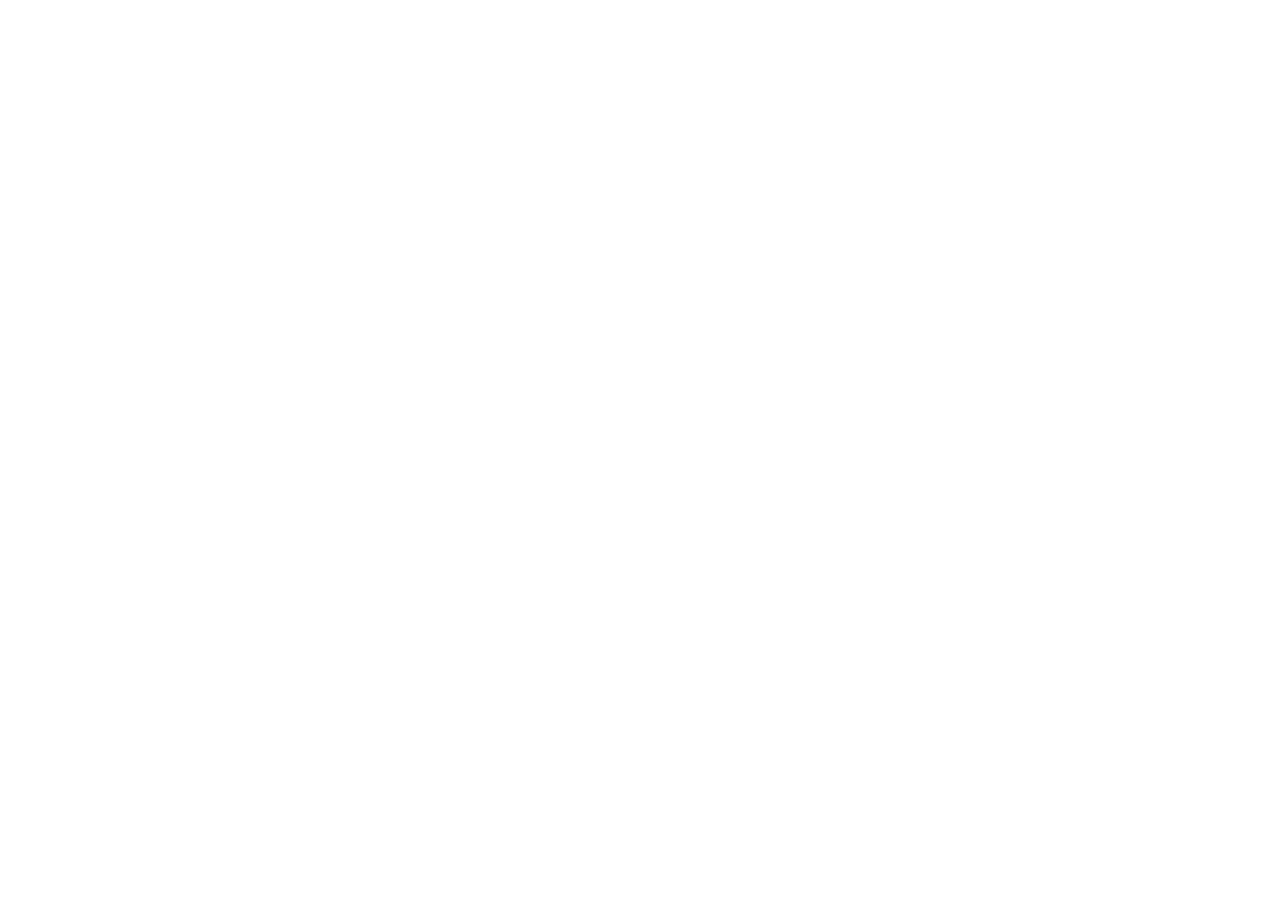
==== index.html @ b4740666 "first commit" ====
<!DOCTYPE html>
<html lang="en">
  <head>
    <meta charset="UTF-8" />
    <meta http-equiv="X-UA-Compatible" content="IE=edge" />
    <meta name="viewport" content="width=device-width, initial-scale=1.0" />
    <title>Document</title>
  </head>
  <body></body>
</html>
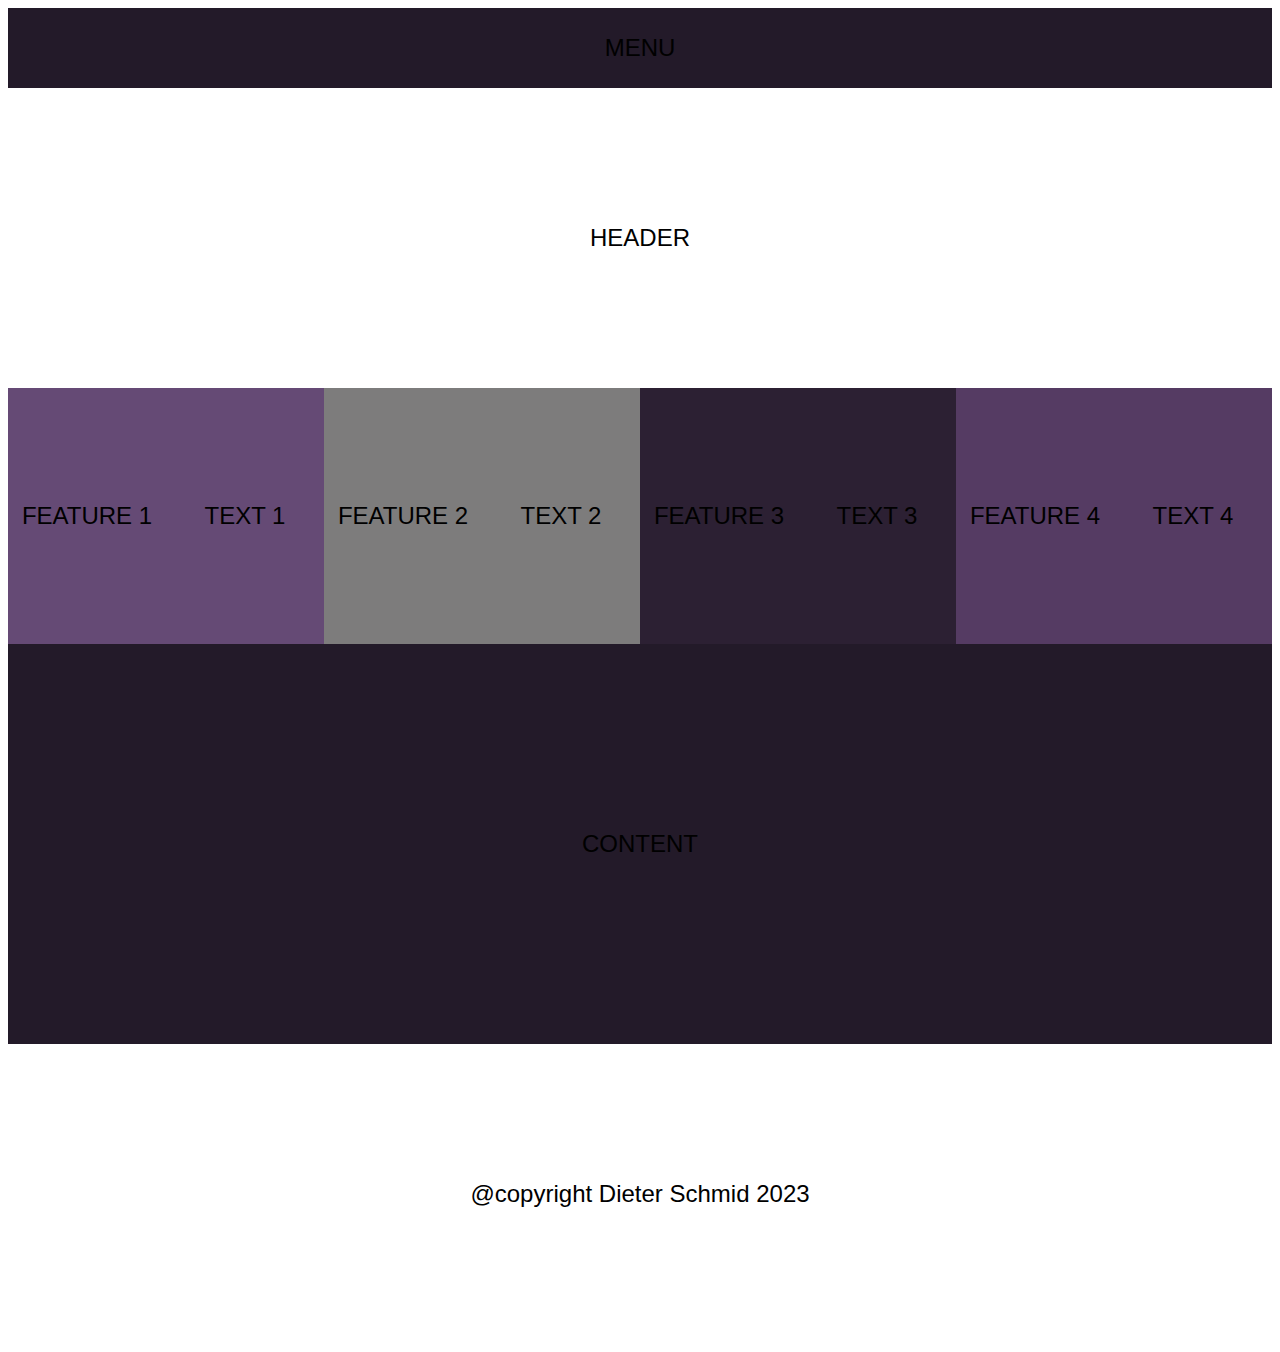
==== commit 15bd132c: "mockup" ====
--- a/index.html
+++ b/index.html
@@ -4,7 +4,23 @@
     <meta charset="UTF-8" />
     <meta http-equiv="X-UA-Compatible" content="IE=edge" />
     <meta name="viewport" content="width=device-width, initial-scale=1.0" />
-    <title>Document</title>
+    <title>Dieter's Portfolio</title>
+    <link rel="stylesheet" href="style.css" />
   </head>
-  <body></body>
+  <body>
+    <article>
+      <nav>MENU</nav>
+      <header>HEADER</header>
+      <main>CONTENT</main>
+      <section id="Text-4">TEXT 4</section>
+      <section id="Text-1">TEXT 1</section>
+      <section id="Text-2">TEXT 2</section>
+      <section id="Text-3">TEXT 3</section>
+      <section id="feature-1">FEATURE 1</section>
+      <section id="feature-2">FEATURE 2</section>
+      <section id="feature-3">FEATURE 3</section>
+      <section id="feature-4">FEATURE 4</section>
+      <footer>@copyright Dieter Schmid 2023</footer>
+    </article>
+  </body>
 </html>
--- a/style.css
+++ b/style.css
@@ -0,0 +1,116 @@
+/* Mobile */
+article {
+    display: flex;
+    flex-wrap: wrap;
+  }
+  
+  article > * {
+    width: 100%;
+    height: 300px;
+    display: flex;
+    justify-content: center;
+    align-items: center;
+    font-size: 1.5rem;
+    font-family: sans-serif;
+    color: black;
+  }
+  
+  nav {
+    background-color: #231A29;
+    height: 80px;
+  }
+  
+  header {
+    /* background-color: #9C72B5; */
+  }
+  
+  main {
+    background-color: #231A29;
+    height: 400px;
+  }
+  
+  #feature-4 {
+    background-color: #553b63;
+  }
+  
+  #feature-1 {
+
+    background-color: #654A75;
+  }
+  
+  #feature-2 {
+   
+    background-color: rgb(125, 124, 124);
+  }
+  
+  #feature-3 {
+
+    background-color:#2C2033;
+  }
+  
+  
+  #Text-1 {
+
+    background-color: #654A75;
+  }
+  
+  #Text-2 {
+   
+    background-color: rgb(125, 124, 124);
+  }
+  
+  #Text-3 {
+
+    background-color:#2C2033;
+  }
+  #Text-4 {
+    background-color: #553b63;
+  }
+
+  #feature-1{ order: 1 ;}
+  #feature-2{ order: 3 ;}
+  #feature-3{ order: 5 ;}
+  #feature-4{ order: 7 ;}
+  #Text-1{ order: 2 ;}
+  #Text-2{ order: 4 ;}
+  #Text-3{ order: 6 ;}
+  #Text-4{ order: 8 ;}
+  main {order:9;}
+  footer{order:10;}
+  
+  /* Tablet */
+  @media only screen and (min-width: 601px) and (max-width: 960px) {
+     body > article > section {
+      width: 50%;
+      height: 50vw;
+     }
+   
+  }
+  
+  /* Desktop */
+  @media only screen and (min-width: 961px) {
+    section[id^="feature-"] {
+      flex:1;
+      height:20vw;
+  
+     }
+  
+  
+     
+
+    
+  
+
+    section[id^="Text-"] {
+        flex:1;
+        height:20vw;
+    
+       }
+     
+    
+      
+    
+  
+     
+  
+  }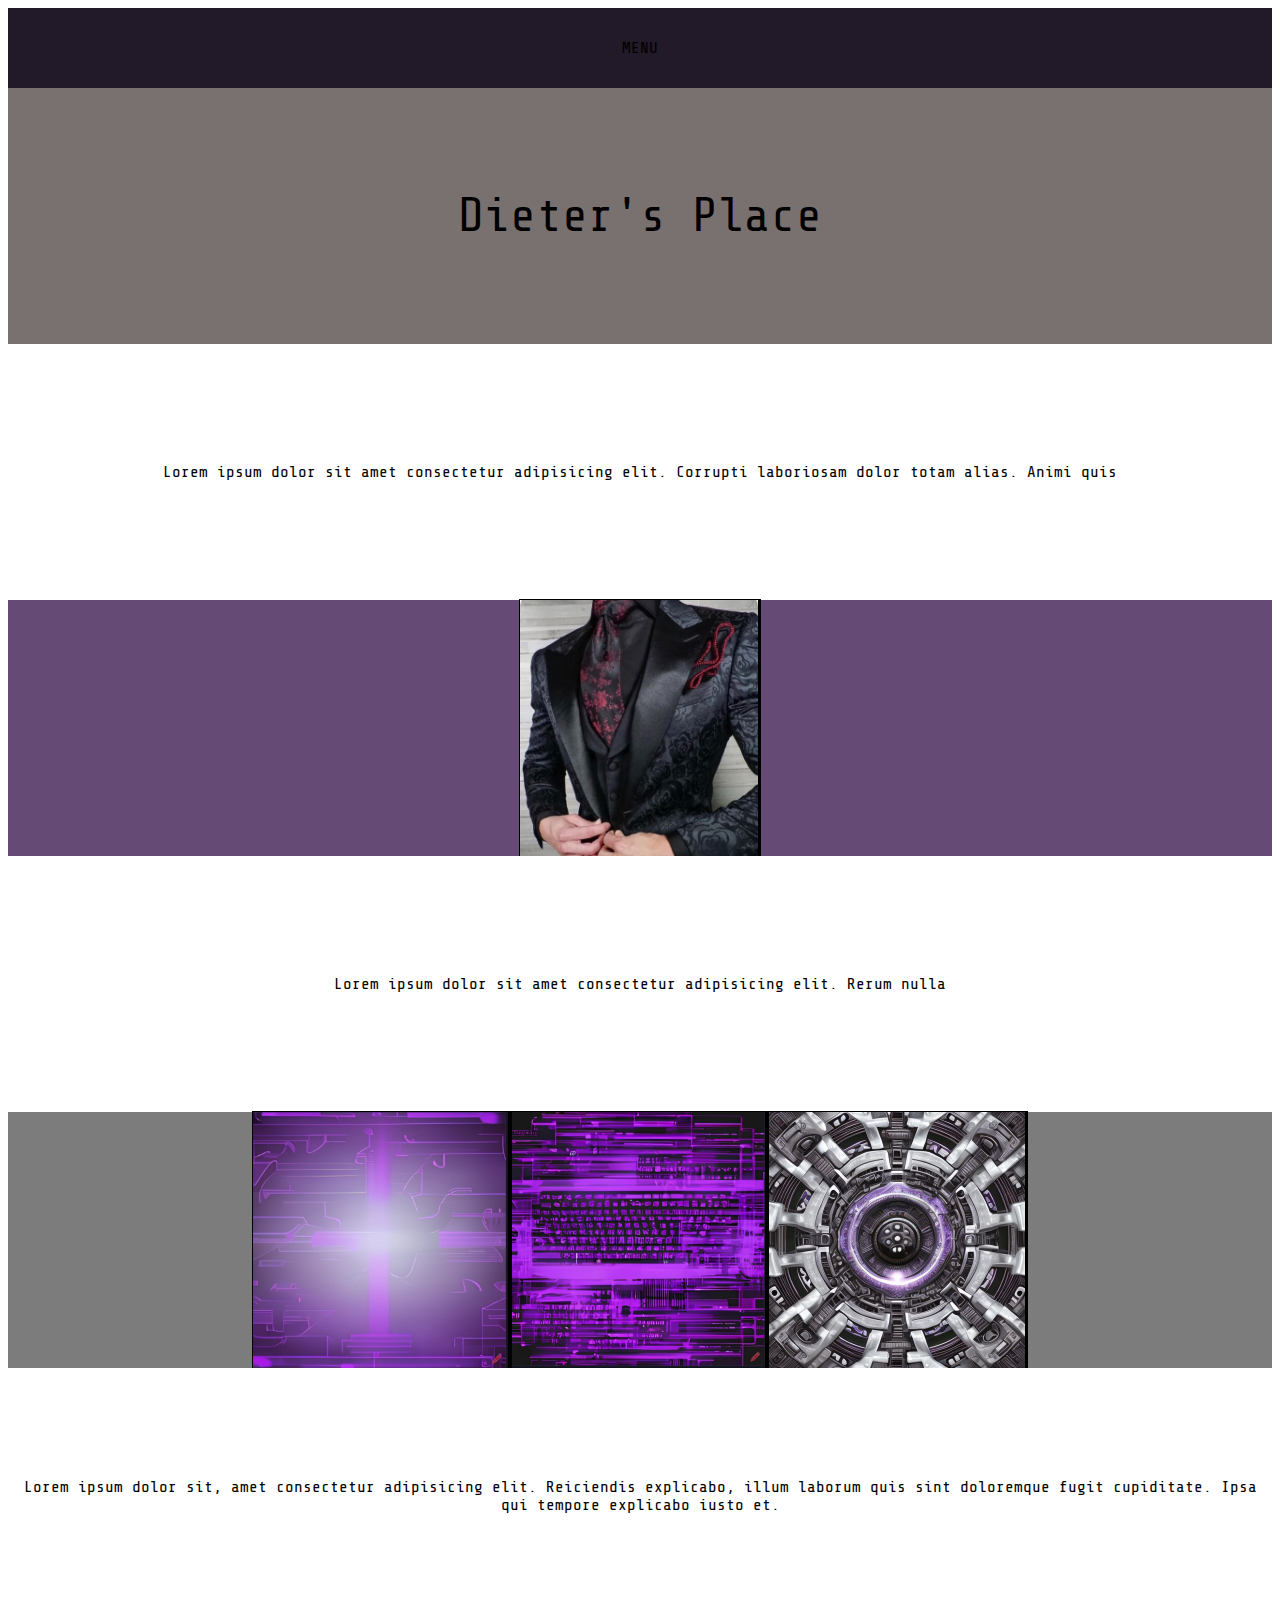
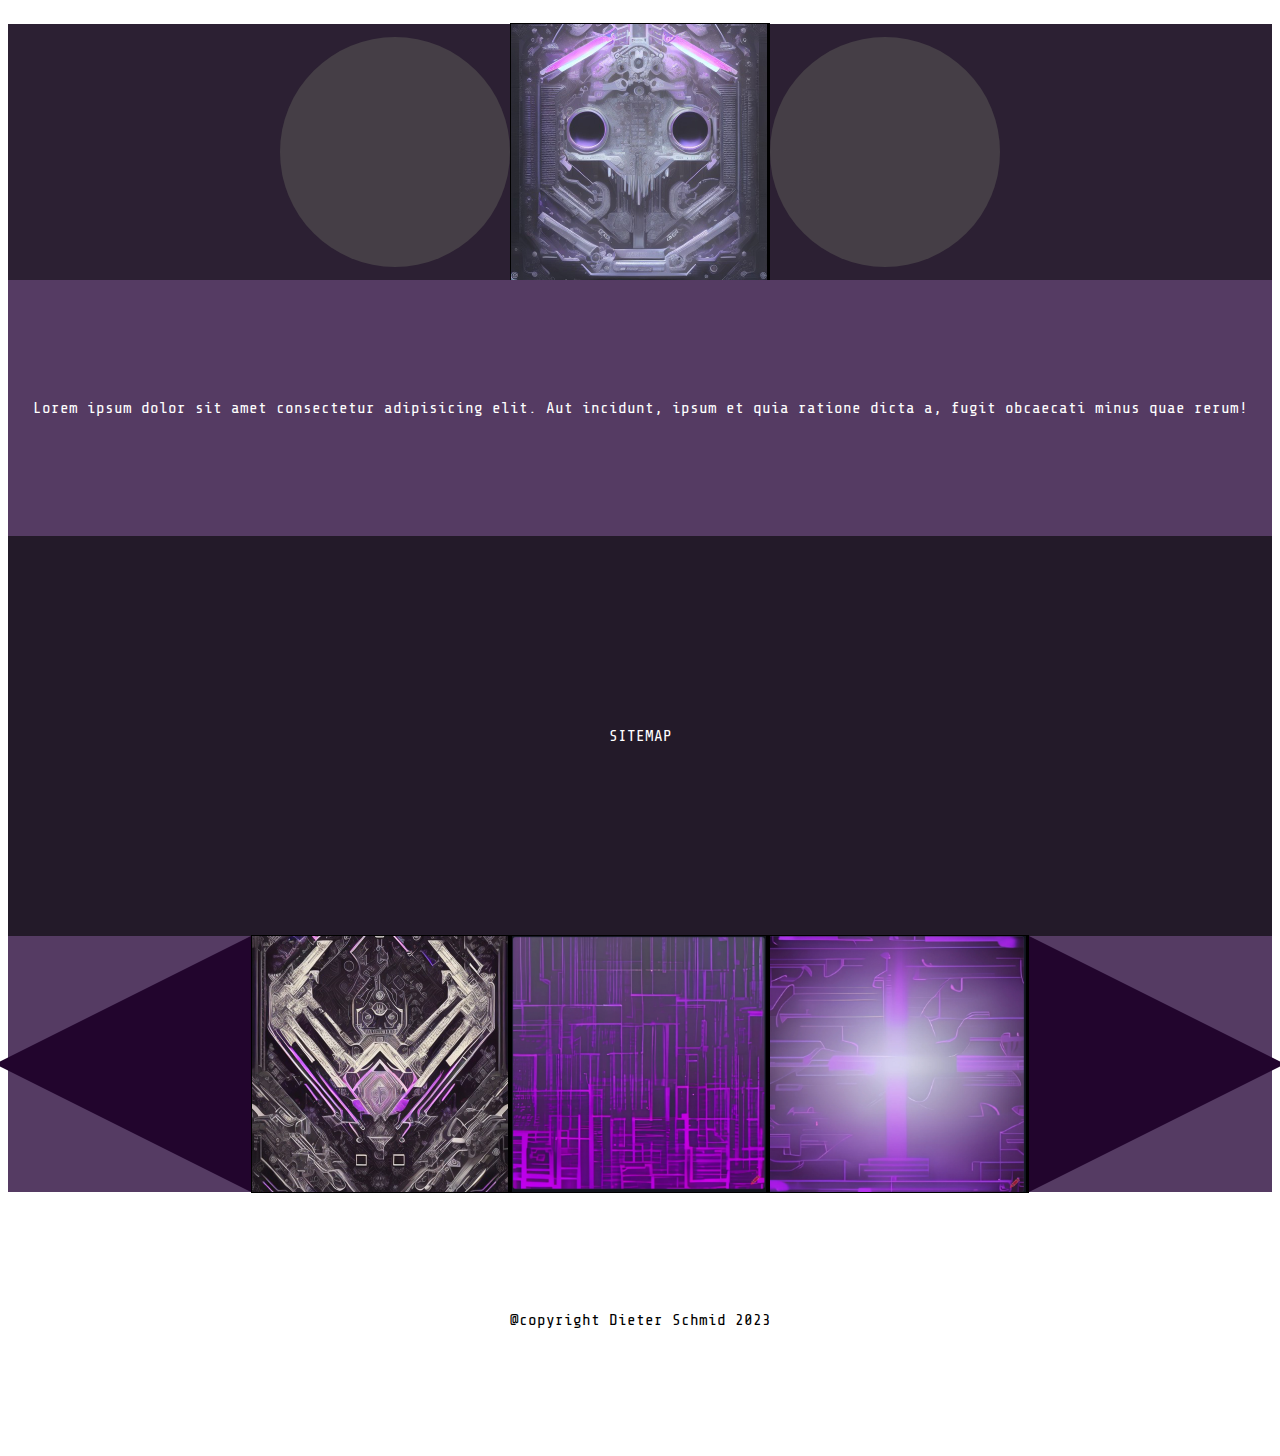
==== commit 7f7e683a: "coming along" ====
--- a/index.html
+++ b/index.html
@@ -10,16 +10,46 @@
   <body>
     <article>
       <nav>MENU</nav>
-      <header>HEADER</header>
-      <main>CONTENT</main>
-      <section id="Text-4">TEXT 4</section>
-      <section id="Text-1">TEXT 1</section>
-      <section id="Text-2">TEXT 2</section>
-      <section id="Text-3">TEXT 3</section>
-      <section id="feature-1">FEATURE 1</section>
-      <section id="feature-2">FEATURE 2</section>
-      <section id="feature-3">FEATURE 3</section>
-      <section id="feature-4">FEATURE 4</section>
+      <header>Dieter's Place</header>
+      <main>SITEMAP</main>
+      <section id="Text-4">
+        Lorem ipsum dolor sit amet consectetur adipisicing elit. Aut incidunt,
+        ipsum et quia ratione dicta a, fugit obcaecati minus quae rerum!
+      </section>
+      <section id="Text-1">
+        Lorem ipsum dolor sit amet consectetur adipisicing elit. Corrupti
+        laboriosam dolor totam alias. Animi quis
+      </section>
+      <section id="Text-2">
+        Lorem ipsum dolor sit amet consectetur adipisicing elit. Rerum nulla
+      </section>
+      <section id="Text-3">
+        Lorem ipsum dolor sit, amet consectetur adipisicing elit. Reiciendis
+        explicabo, illum laborum quis sint doloremque fugit cupiditate. Ipsa qui
+        tempore explicabo iusto et.
+      </section>
+      <section id="feature-1">
+        <img src="Images2/suit.jpg" alt="feature-1" /><img />
+      </section>
+      <section id="feature-2">
+        <!-- <div class="circle"></div> -->
+        <img src="Images2/patterns6.jpg" alt="feature-2" /><img />
+        <img src="Images2/patterns4.jpg" alt="feature-2" /><img />
+        <img src="Images/IMG_0934.JPG" alt="feature-2" /><img />
+        <!-- <div class="circle" id="SecondCircle"></div> -->
+      </section>
+      <section id="feature-3">
+        <div class="circle"></div>
+        <img src="Images/IMG_0927.JPG" alt="feature-3" /><img />
+        <div class="circle"></div>
+      </section>
+      <section id="feature-4">
+        <div class="triangle"></div>
+        <img src="Images/IMG_0928.JPG" alt="feature-4" /><img />
+        <img src="Images2/pattern.jpg" alt="feature-4" /><img />
+        <img src="Images2/patterns6.jpg" alt="feature-4" /><img />
+        <div class="triangle" id="SecondTri"></div>
+      </section>
       <footer>@copyright Dieter Schmid 2023</footer>
     </article>
   </body>
--- a/style.css
+++ b/style.css
@@ -1,88 +1,145 @@
+@import url('https://fonts.googleapis.com/css2?family=Share+Tech+Mono&display=swap');
+
 /* Mobile */
 article {
     display: flex;
-    flex-wrap: wrap;
+   flex-wrap: wrap; 
   }
   
   article > * {
     width: 100%;
-    height: 300px;
+    height: 20vw;
     display: flex;
     justify-content: center;
     align-items: center;
-    font-size: 1.5rem;
-    font-family: sans-serif;
-    color: black;
+    font-size: 1rem;
+    font-family: 'Share Tech Mono', monospace;
+    color: rgb(0, 0, 0);
+    
+    
   }
   
   nav {
     background-color: #231A29;
     height: 80px;
+    
+
   }
   
   header {
-    /* background-color: #9C72B5; */
+    background-color: rgb(121, 112, 112);
+    font-size:3em;
   }
   
   main {
     background-color: #231A29;
     height: 400px;
+    color: white;
   }
   
   #feature-4 {
+   order: 9; 
     background-color: #553b63;
   }
   
   #feature-1 {
-
+    
+    order: 3 ;
     background-color: #654A75;
   }
   
   #feature-2 {
    
+     order: 5 ;
     background-color: rgb(125, 124, 124);
   }
   
   #feature-3 {
-
+ 
+   order: 7 ;
     background-color:#2C2033;
   }
   
   
   #Text-1 {
-
+    order: 2 ;
+    color:white;
     background-color: #654A75;
+    text-align: center;
   }
   
   #Text-2 {
-   
+    
+    order: 4 ;
+    color: white;
     background-color: rgb(125, 124, 124);
+    text-align: center;
   }
   
   #Text-3 {
-
+    
+    order: 6 ;
+    color: white;
     background-color:#2C2033;
+    text-align: center;
   }
   #Text-4 {
+    
+   order: 8 ;
+    color: white;
     background-color: #553b63;
+    text-align: center;
   }
 
-  #feature-1{ order: 1 ;}
-  #feature-2{ order: 3 ;}
-  #feature-3{ order: 5 ;}
-  #feature-4{ order: 7 ;}
-  #Text-1{ order: 2 ;}
-  #Text-2{ order: 4 ;}
-  #Text-3{ order: 6 ;}
-  #Text-4{ order: 8 ;}
+  [id^="feature-"] img{ 
+    /* width: 50%; */
+    height: 20vw;
+    border: 1px solid;
+    /* border-radius: 10%; */
+  }
+
+  img{
+    background-color: #231A29;
+  }
+
+  .triangle{
+    border-left: 10vw solid transparent;
+    border-right: 10vw solid transparent;
+    border-bottom: 20vw solid rgb(34, 5, 45);
+    border-top: -10vw solid transparent;
+    display: inline-block;
+    transform: rotate(270deg);
+
+  }
+
+  #SecondTri{
+    transform: rotate(90deg);
+  }
+
+  .circle{
+
+    position:relative;
+    border-radius: 50%;
+    border: 9vw solid transparent;
+    background: rgb(69, 62, 70);
+    z-index:11;
+sf
+  }
+
+  
+  
   main {order:9;}
   footer{order:10;}
   
   /* Tablet */
   @media only screen and (min-width: 601px) and (max-width: 960px) {
-     body > article > section {
-      width: 50%;
-      height: 50vw;
+     body > article > section >img { 
+       /* width: 20%; */
+       /* height: 20vw; */
+       
+       
+      /* margin-left: 130px ; */
+       
      }
    
   }
@@ -90,9 +147,10 @@
   /* Desktop */
   @media only screen and (min-width: 961px) {
     section[id^="feature-"] {
-      flex:1;
+      /* flex:1; */
+      width: 20%;
       height:20vw;
-  
+      flex:1;   
      }
   
   
@@ -102,12 +160,19 @@
   
 
     section[id^="Text-"] {
-        flex:1;
+        /* display: none; */
+        width: 100%;/* flex:1; */
         height:20vw;
-    
+        /*flex: 1;  */
+       
+        color:black;
        }
      
-    
+      #Text-1{color:black;background-color:#ffffff;}
+      #Text-2{color:black;background-color:#ffffff;}
+      #Text-3{color:black;background-color:#ffffff;}
+      /* Text-4{background-color:#ffffff;} */
+      /* #Text-4{background-color:#ffffff;} */
       
     
   
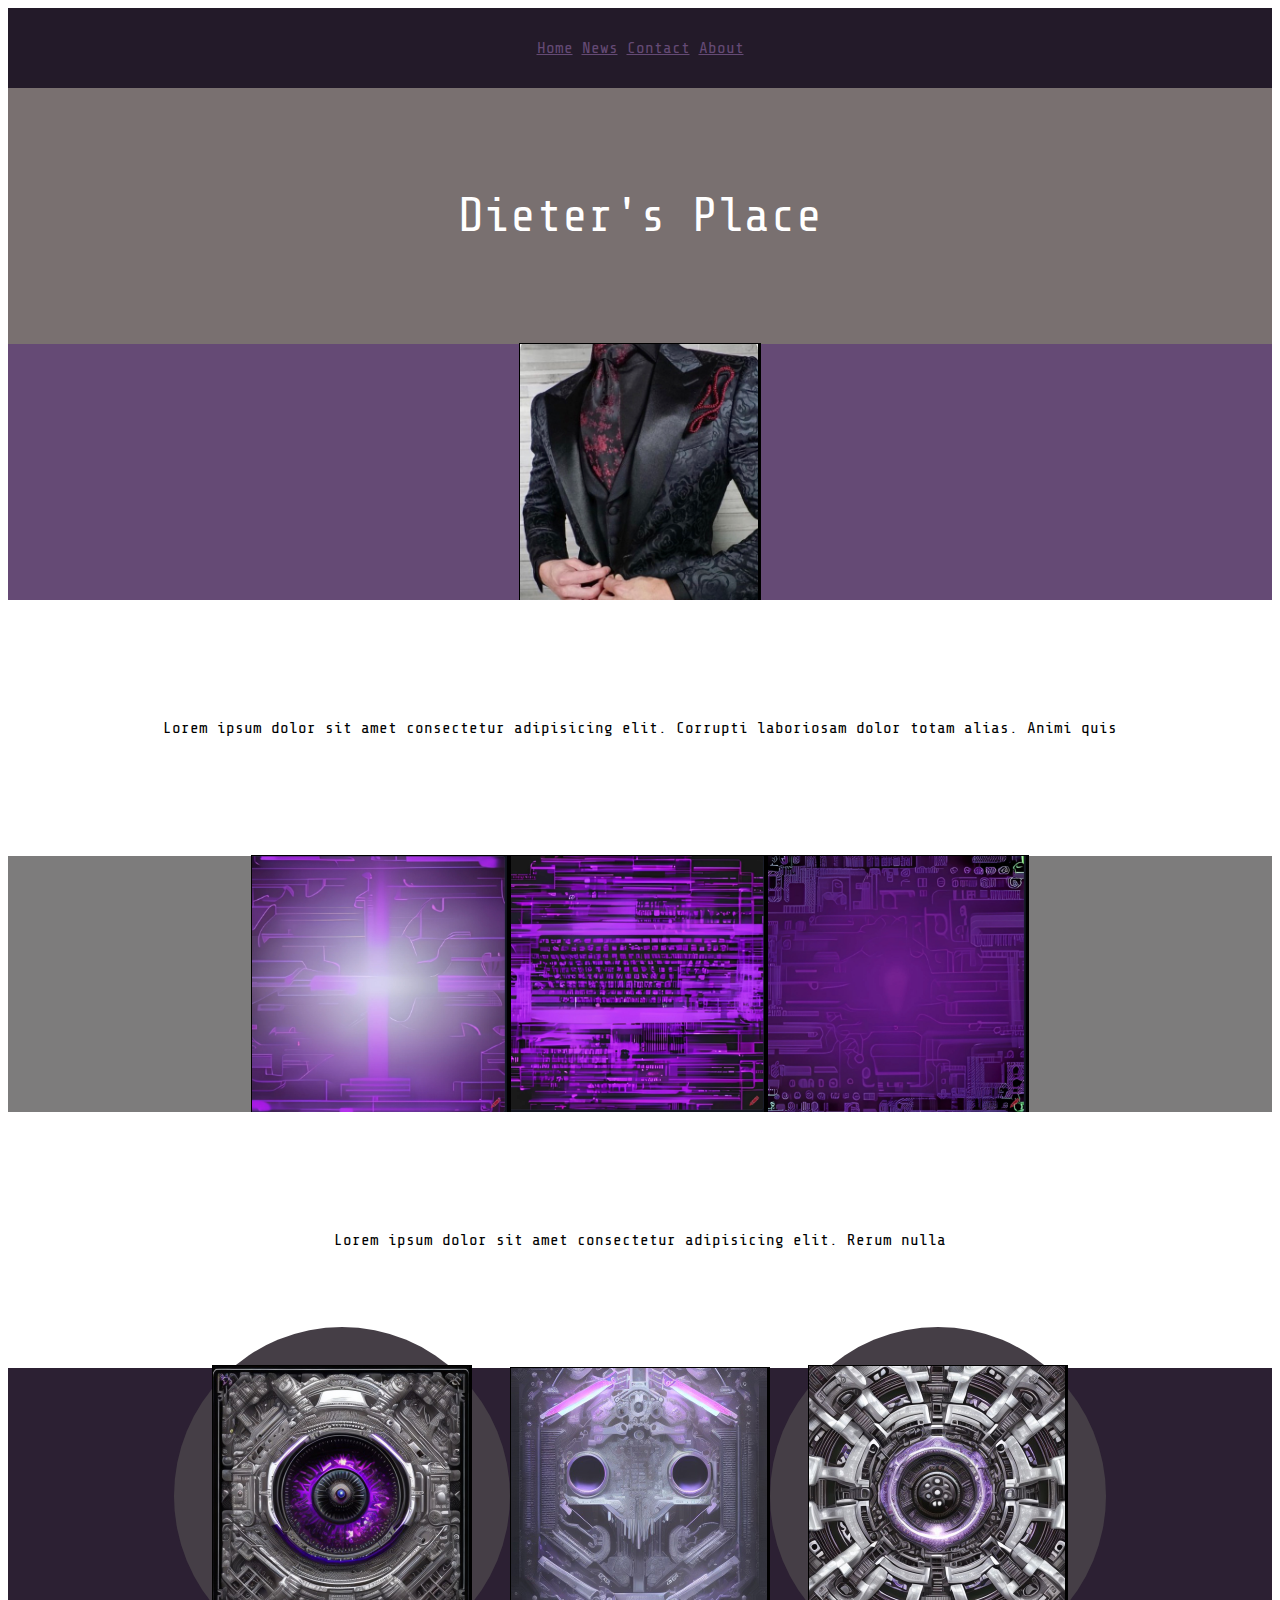
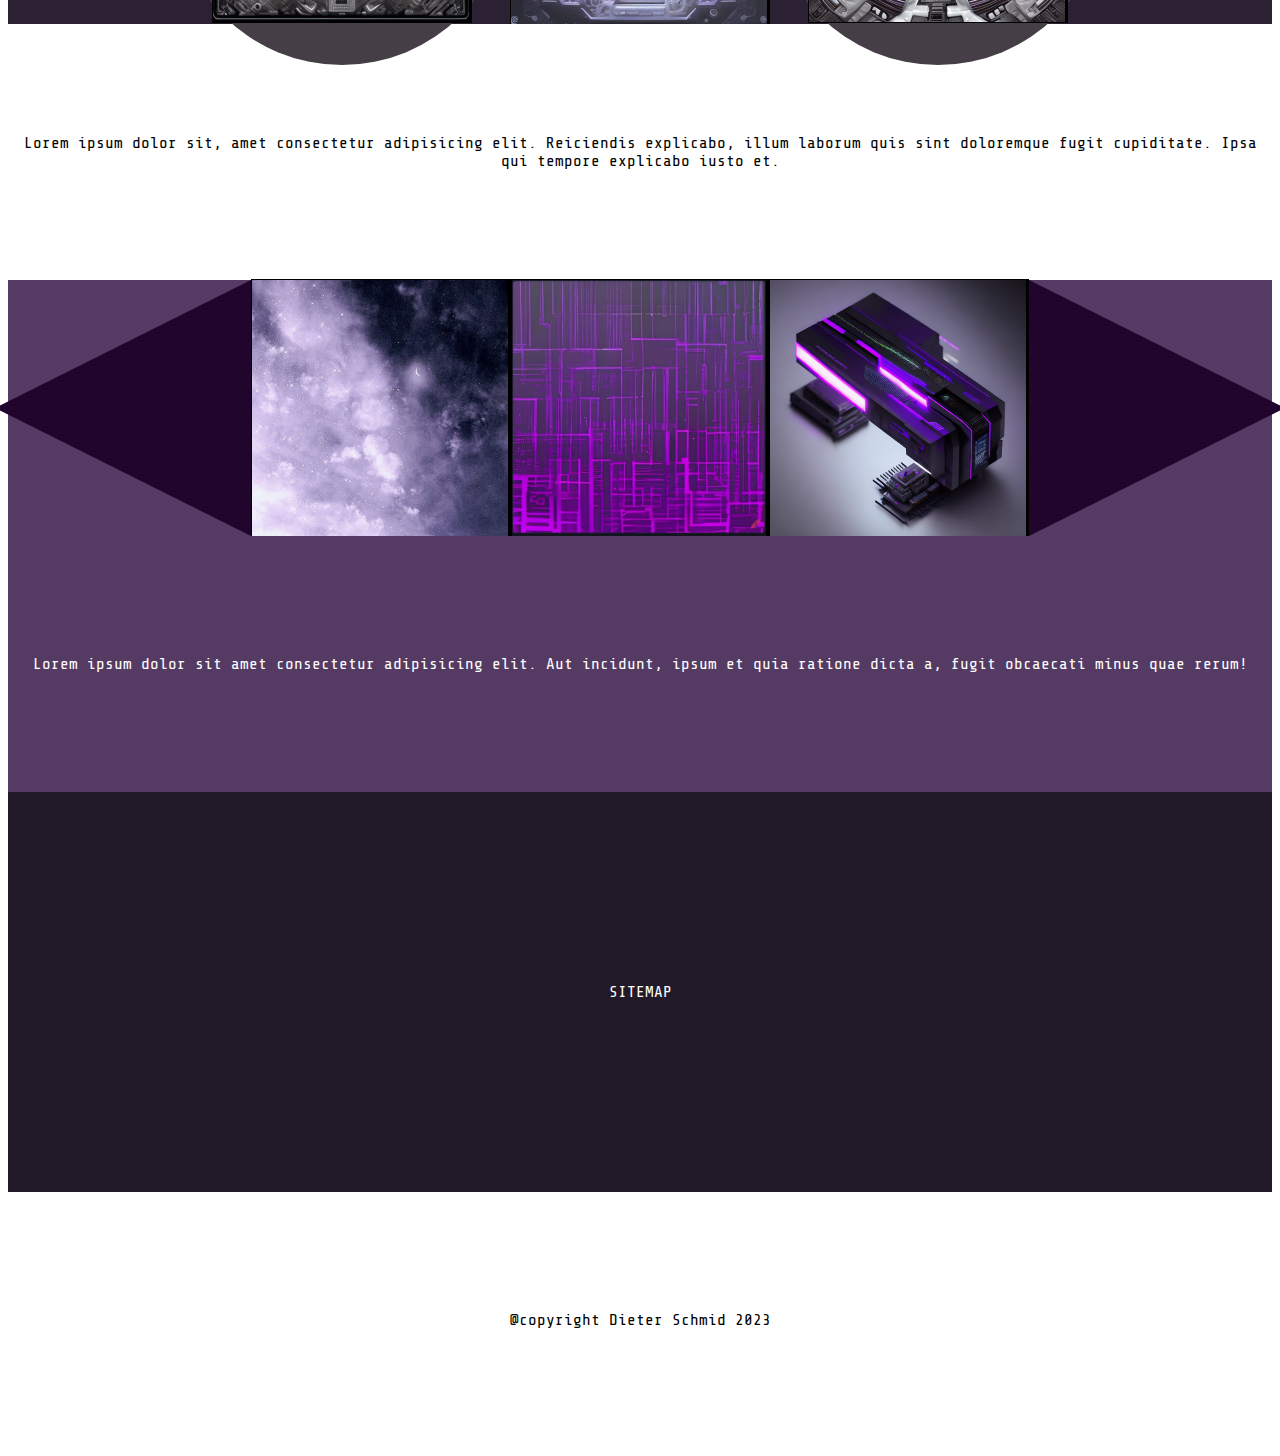
==== commit 2a89ebea: "coming along" ====
--- a/index.html
+++ b/index.html
@@ -9,7 +9,14 @@
   </head>
   <body>
     <article>
-      <nav>MENU</nav>
+      <nav>
+        <ul>
+          <li><a href="#home">Home</a></li>
+          <li><a href="#news">News</a></li>
+          <li><a href="#contact">Contact</a></li>
+          <li><a href="#about">About</a></li>
+        </ul>
+      </nav>
       <header>Dieter's Place</header>
       <main>SITEMAP</main>
       <section id="Text-4">
@@ -35,19 +42,23 @@
         <!-- <div class="circle"></div> -->
         <img src="Images2/patterns6.jpg" alt="feature-2" /><img />
         <img src="Images2/patterns4.jpg" alt="feature-2" /><img />
-        <img src="Images/IMG_0934.JPG" alt="feature-2" /><img />
+        <img src="Images2/pattern9.jpg" alt="feature-2" /><img />
         <!-- <div class="circle" id="SecondCircle"></div> -->
       </section>
       <section id="feature-3">
-        <div class="circle"></div>
+        <div class="circle">
+          <img src="Images/IMG_0925.JPG" alt="feature-3" /><img />
+        </div>
         <img src="Images/IMG_0927.JPG" alt="feature-3" /><img />
-        <div class="circle"></div>
+        <div class="circle">
+          <img src=Images/IMG_0934.JPG alt="feature-3" /><img />
+        </div>
       </section>
       <section id="feature-4">
         <div class="triangle"></div>
-        <img src="Images/IMG_0928.JPG" alt="feature-4" /><img />
+        <img src="Images2/cloudy.jpeg" alt="feature-4" /><img />
         <img src="Images2/pattern.jpg" alt="feature-4" /><img />
-        <img src="Images2/patterns6.jpg" alt="feature-4" /><img />
+        <img src="Images2/Fotor_AI.png" alt="feature-4" /><img />
         <div class="triangle" id="SecondTri"></div>
       </section>
       <footer>@copyright Dieter Schmid 2023</footer>
--- a/style.css
+++ b/style.css
@@ -22,13 +22,32 @@
   nav {
     background-color: #231A29;
     height: 80px;
-    
-
-  }
-  
+     
+    
+
+  }
+  nav a {
+    color: #654A75;
+    font-size:1.5 em;
+    text-decoration: bold;
+    
+  }
+  ul {
+    list-style-type: none;
+    margin: 0;
+    padding: 0;
+  }
+  
+  li {
+    display: inline;
+  }
+
+
   header {
     background-color: rgb(121, 112, 112);
     font-size:3em;
+    color: white;
+
   }
   
   main {
@@ -38,25 +57,25 @@
   }
   
   #feature-4 {
-   order: 9; 
+   order: 7; 
     background-color: #553b63;
   }
   
   #feature-1 {
     
-    order: 3 ;
+    order: 1 ;
     background-color: #654A75;
   }
   
   #feature-2 {
    
-     order: 5 ;
+     order: 3 ;
     background-color: rgb(125, 124, 124);
   }
   
   #feature-3 {
  
-   order: 7 ;
+   order: 5 ;
     background-color:#2C2033;
   }
   
@@ -89,6 +108,16 @@
     color: white;
     background-color: #553b63;
     text-align: center;
+  }
+  
+  ul {
+    list-style-type: none;
+    margin: 0;
+    padding: 0;
+  }
+  
+  li {
+    display: inline;
   }
 
   [id^="feature-"] img{ 
@@ -120,7 +149,7 @@
 
     position:relative;
     border-radius: 50%;
-    border: 9vw solid transparent;
+    border: 3vw solid transparent;
     background: rgb(69, 62, 70);
     z-index:11;
 sf
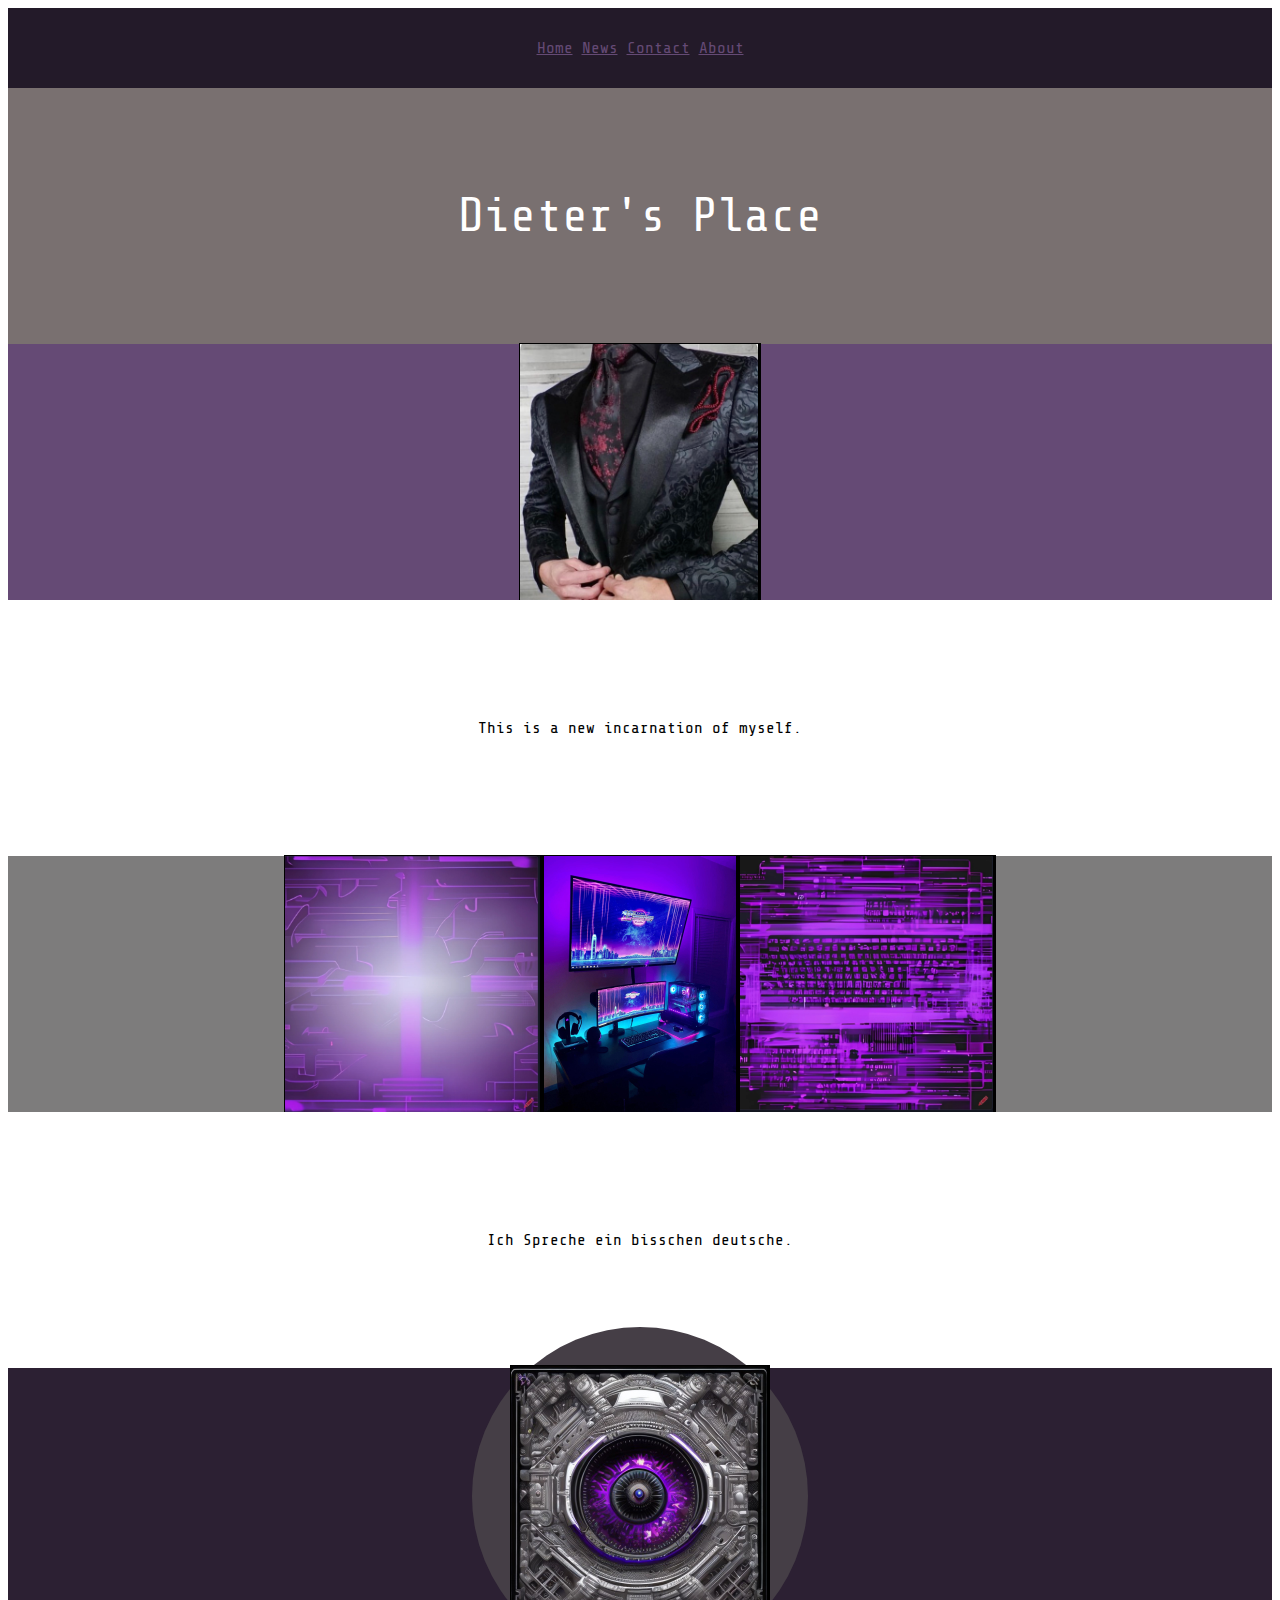
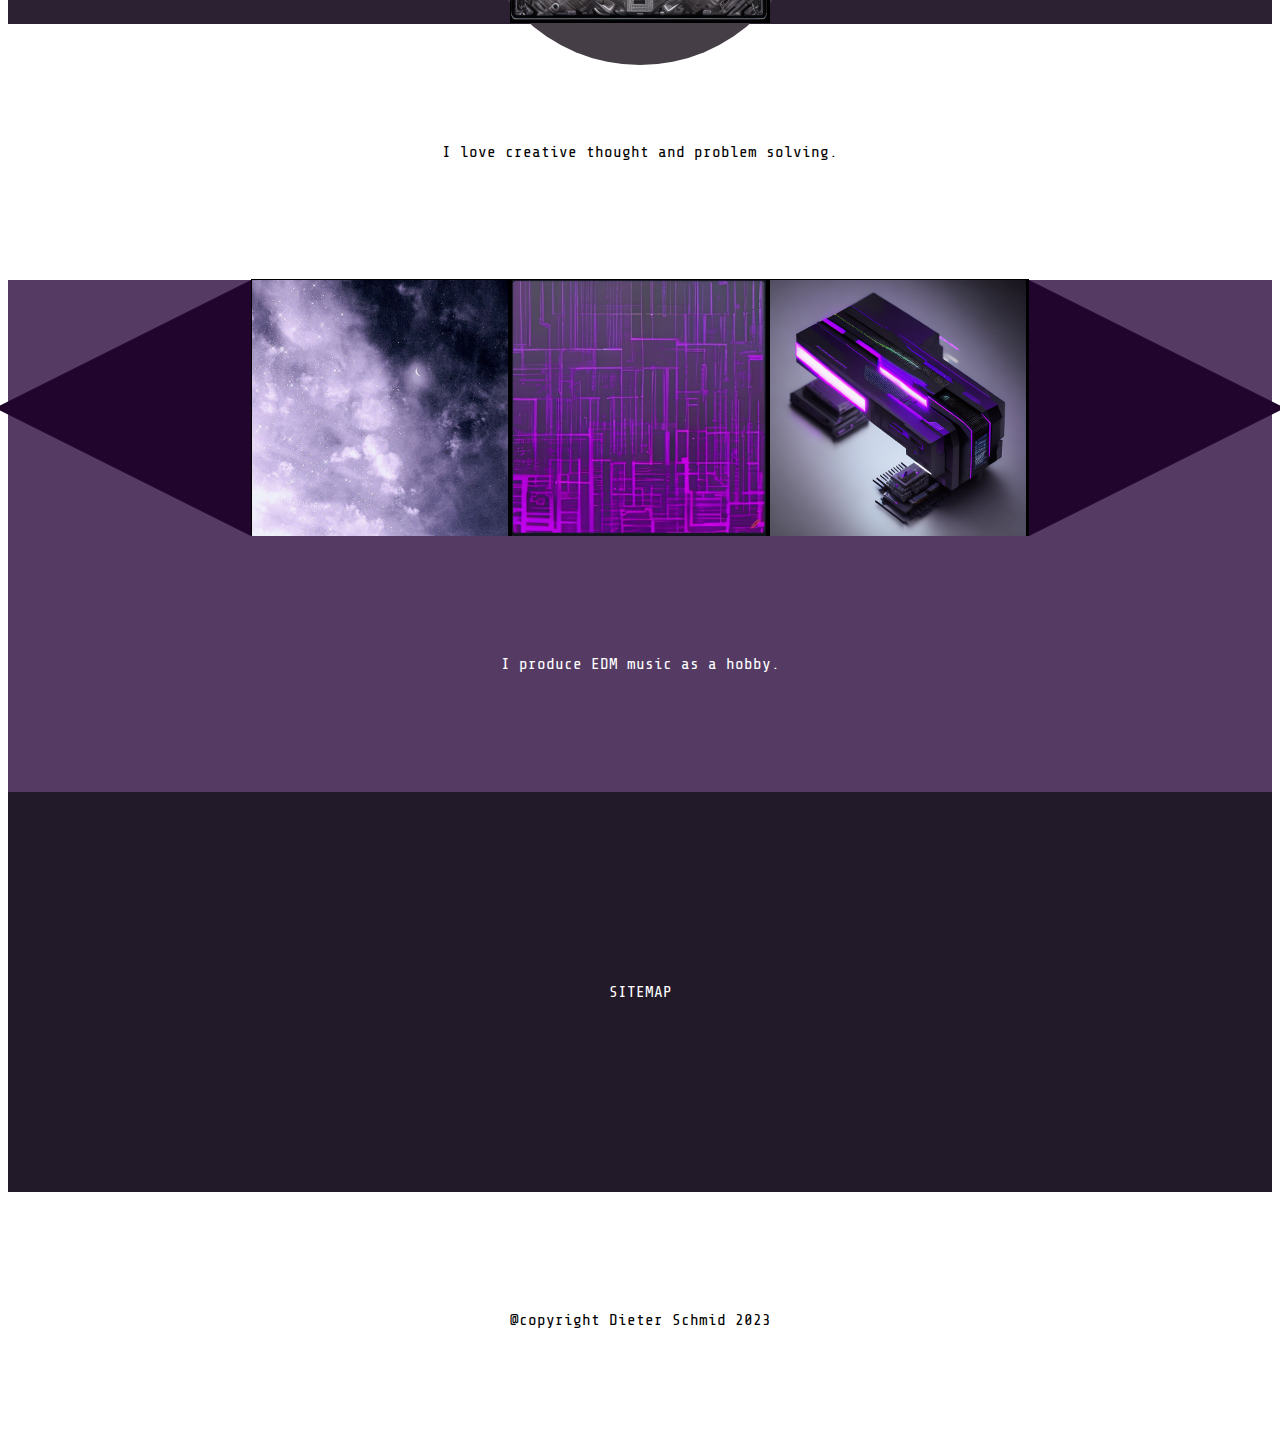
==== commit 6f65199f: "coming along" ====
--- a/index.html
+++ b/index.html
@@ -19,21 +19,11 @@
       </nav>
       <header>Dieter's Place</header>
       <main>SITEMAP</main>
-      <section id="Text-4">
-        Lorem ipsum dolor sit amet consectetur adipisicing elit. Aut incidunt,
-        ipsum et quia ratione dicta a, fugit obcaecati minus quae rerum!
-      </section>
-      <section id="Text-1">
-        Lorem ipsum dolor sit amet consectetur adipisicing elit. Corrupti
-        laboriosam dolor totam alias. Animi quis
-      </section>
-      <section id="Text-2">
-        Lorem ipsum dolor sit amet consectetur adipisicing elit. Rerum nulla
-      </section>
+      <section id="Text-4">I produce EDM music as a hobby.</section>
+      <section id="Text-1">This is a new incarnation of myself.</section>
+      <section id="Text-2">Ich Spreche ein bisschen deutsche.</section>
       <section id="Text-3">
-        Lorem ipsum dolor sit, amet consectetur adipisicing elit. Reiciendis
-        explicabo, illum laborum quis sint doloremque fugit cupiditate. Ipsa qui
-        tempore explicabo iusto et.
+        <p>I love creative thought and problem solving.</p>
       </section>
       <section id="feature-1">
         <img src="Images2/suit.jpg" alt="feature-1" /><img />
@@ -41,18 +31,18 @@
       <section id="feature-2">
         <!-- <div class="circle"></div> -->
         <img src="Images2/patterns6.jpg" alt="feature-2" /><img />
+        <img src="Images2/gaming2.jpeg" alt="feature-2" /><img />
         <img src="Images2/patterns4.jpg" alt="feature-2" /><img />
-        <img src="Images2/pattern9.jpg" alt="feature-2" /><img />
         <!-- <div class="circle" id="SecondCircle"></div> -->
       </section>
       <section id="feature-3">
         <div class="circle">
           <img src="Images/IMG_0925.JPG" alt="feature-3" /><img />
         </div>
-        <img src="Images/IMG_0927.JPG" alt="feature-3" /><img />
-        <div class="circle">
-          <img src=Images/IMG_0934.JPG alt="feature-3" /><img />
-        </div>
+        <!-- <img src="Images/IMG_0927.JPG" alt="feature-3" /><img /> -->
+        <!-- <div class="circle"> -->
+        <!-- <img src=Images/IMG_0934.JPG alt="feature-3" /><img /> -->
+        <!-- </div> -->
       </section>
       <section id="feature-4">
         <div class="triangle"></div>
--- a/style.css
+++ b/style.css
@@ -19,6 +19,11 @@
     
   }
   
+
+  p{
+    display: inline-block;
+
+  }
   nav {
     background-color: #231A29;
     height: 80px;
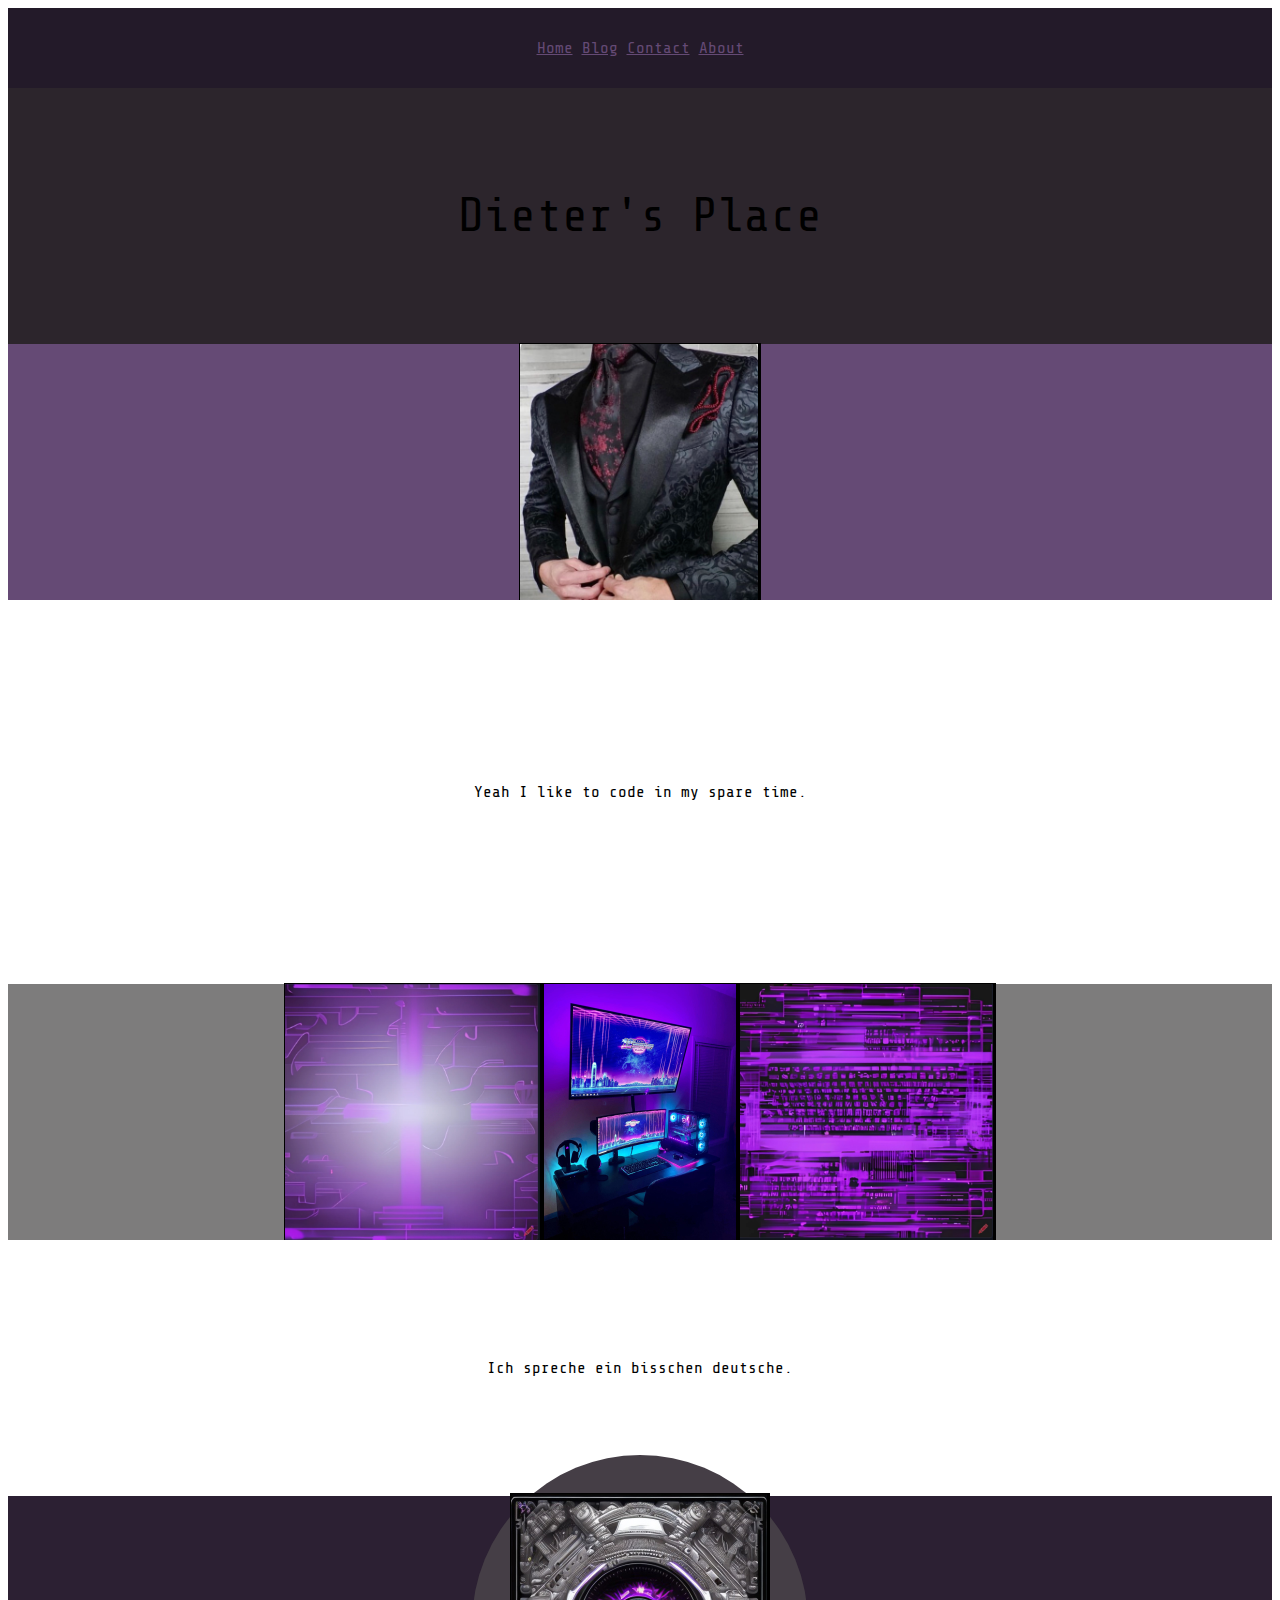
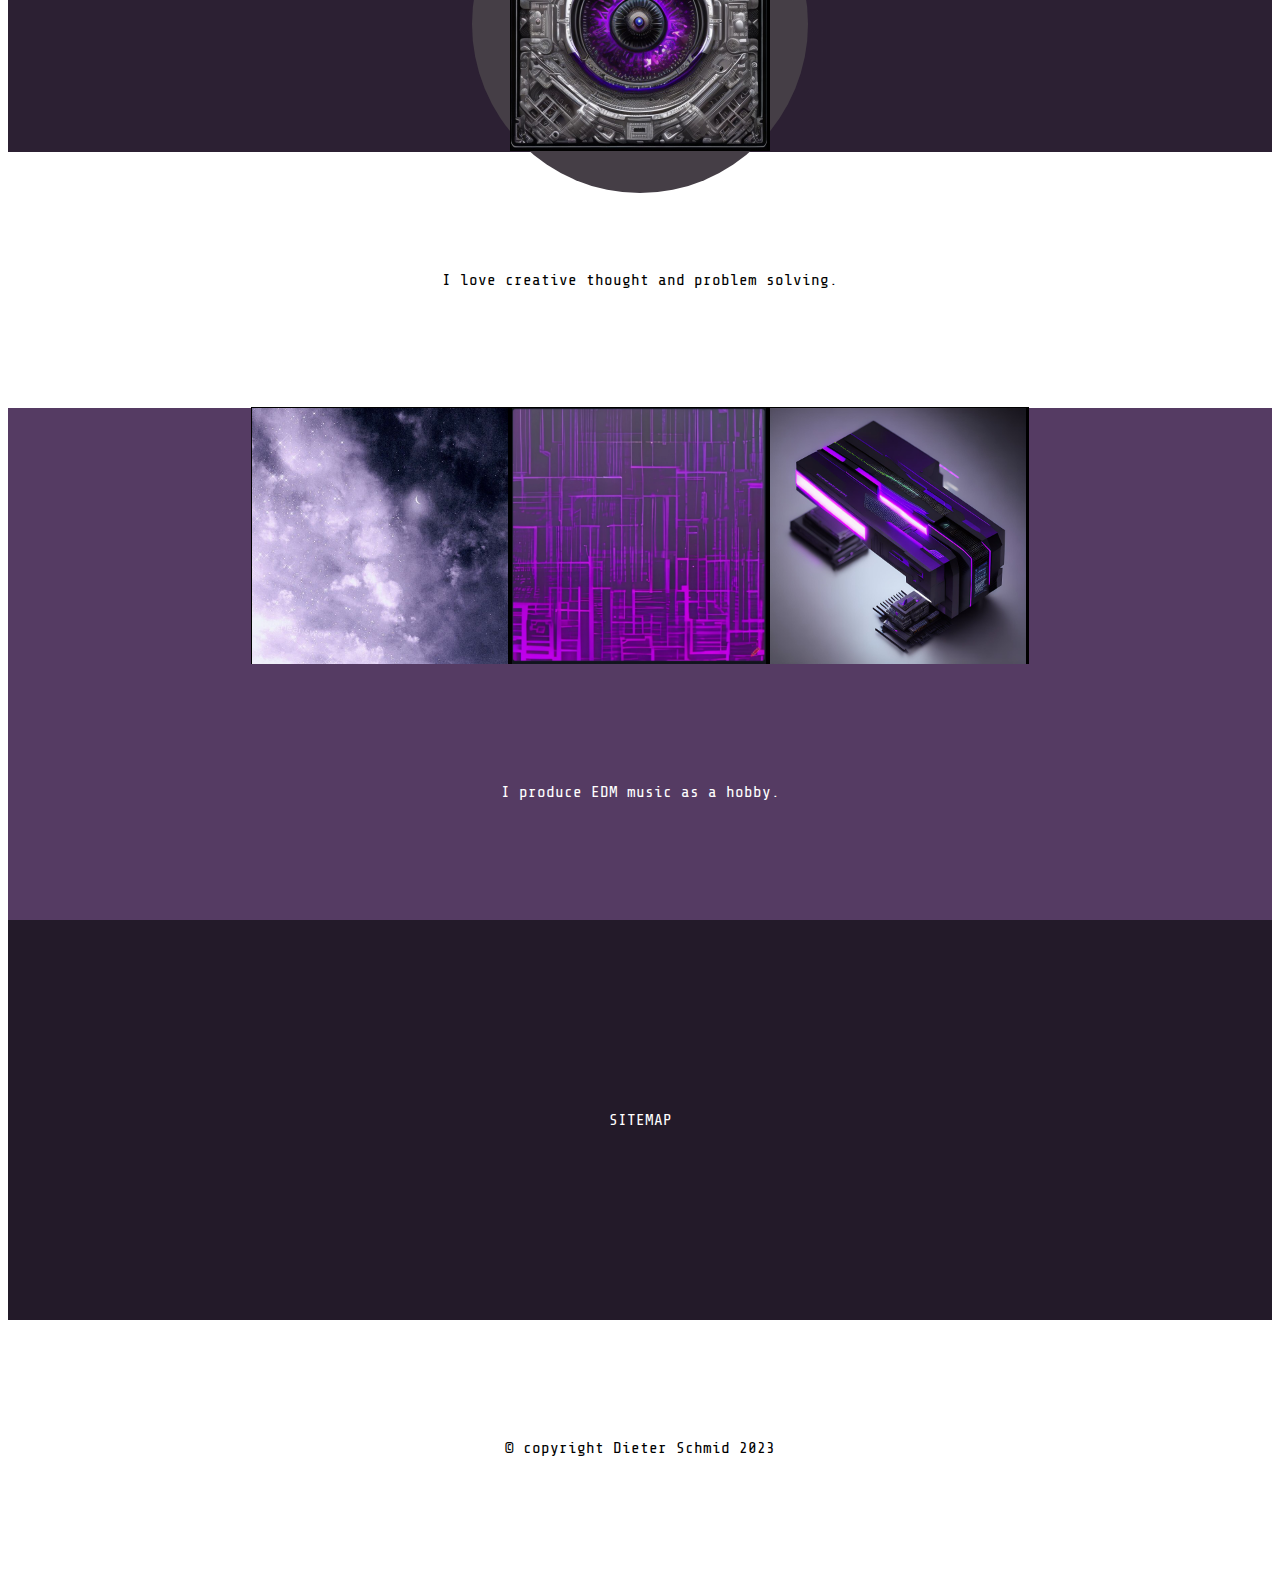
==== commit 2b6fc0cb: "still going" ====
--- a/index.html
+++ b/index.html
@@ -10,18 +10,18 @@
   <body>
     <article>
       <nav>
-        <ul>
-          <li><a href="#home">Home</a></li>
-          <li><a href="#news">News</a></li>
-          <li><a href="#contact">Contact</a></li>
-          <li><a href="#about">About</a></li>
+        <ul class="UlistA">
+          <li class=".listA"><a href="index.html">Home</a></li>
+          <li class=".listA"><a href="#news">Blog</a></li>
+          <li class=".listA"></li><a href="contact.html">Contact</a></li>
+          <li class=".listA"><a href="#about">About</a></li>
         </ul>
       </nav>
       <header>Dieter's Place</header>
       <main>SITEMAP</main>
       <section id="Text-4">I produce EDM music as a hobby.</section>
-      <section id="Text-1">This is a new incarnation of myself.</section>
-      <section id="Text-2">Ich Spreche ein bisschen deutsche.</section>
+      <section id="Text-1">Yeah I like to code in my spare time.</section>
+      <section id="Text-2">Ich spreche ein bisschen deutsche.</section>
       <section id="Text-3">
         <p>I love creative thought and problem solving.</p>
       </section>
@@ -51,7 +51,7 @@
         <img src="Images2/Fotor_AI.png" alt="feature-4" /><img />
         <div class="triangle" id="SecondTri"></div>
       </section>
-      <footer>@copyright Dieter Schmid 2023</footer>
+      <footer>&copy  copyright Dieter Schmid 2023</footer>
     </article>
   </body>
 </html>
--- a/style.css
+++ b/style.css
@@ -49,7 +49,7 @@
 
 
   header {
-    background-color: rgb(121, 112, 112);
+    background-color: rgb(44, 37, 44);
     font-size:3em;
     color: white;
 
@@ -87,6 +87,7 @@
   
   #Text-1 {
     order: 2 ;
+    height: 30vw;
     color:white;
     background-color: #654A75;
     text-align: center;
@@ -115,14 +116,31 @@
     text-align: center;
   }
   
-  ul {
-    list-style-type: none;
+  .UlistA {
+    
+    list-style-type: none; 
     margin: 0;
     padding: 0;
   }
   
-  li {
-    display: inline;
+  .listA {
+      display: inline;  
+  }
+
+  .listB {
+    display: block;  
+   }
+
+  .UlistB {
+    /* display:flex; */
+    flex-direction:column;
+   
+    line-height: 1.3;
+    text-align: left;
+    
+  list-style-type:lower-alpha;
+  margin: 0;
+  padding: 0;
   }
 
   [id^="feature-"] img{ 
@@ -136,15 +154,18 @@
     background-color: #231A29;
   }
 
-  .triangle{
+  /*.triangle{
     border-left: 10vw solid transparent;
     border-right: 10vw solid transparent;
-    border-bottom: 20vw solid rgb(34, 5, 45);
-    border-top: -10vw solid transparent;
-    display: inline-block;
+    border-bottom: 20vw solid transparent;
+    border-color:#231A29;
+    /* border-top: 10vw solid transparent; 
+    display: block;
     transform: rotate(270deg);
-
-  }
+    z-index :0;
+    
+
+  }*/
 
   #SecondTri{
     transform: rotate(90deg);
@@ -168,13 +189,15 @@
   /* Tablet */
   @media only screen and (min-width: 601px) and (max-width: 960px) {
      body > article > section >img { 
-       /* width: 20%; */
-       /* height: 20vw; */
+        /* width: 20%;  */
+        /* height: 40vw;  */
        
-       
+       color:black;
       /* margin-left: 130px ; */
        
      }
+
+     /* header {color:black;} */
    
   }
   
@@ -190,7 +213,7 @@
   
      
 
-    
+     header {color:black;}
   
 
     section[id^="Text-"] {
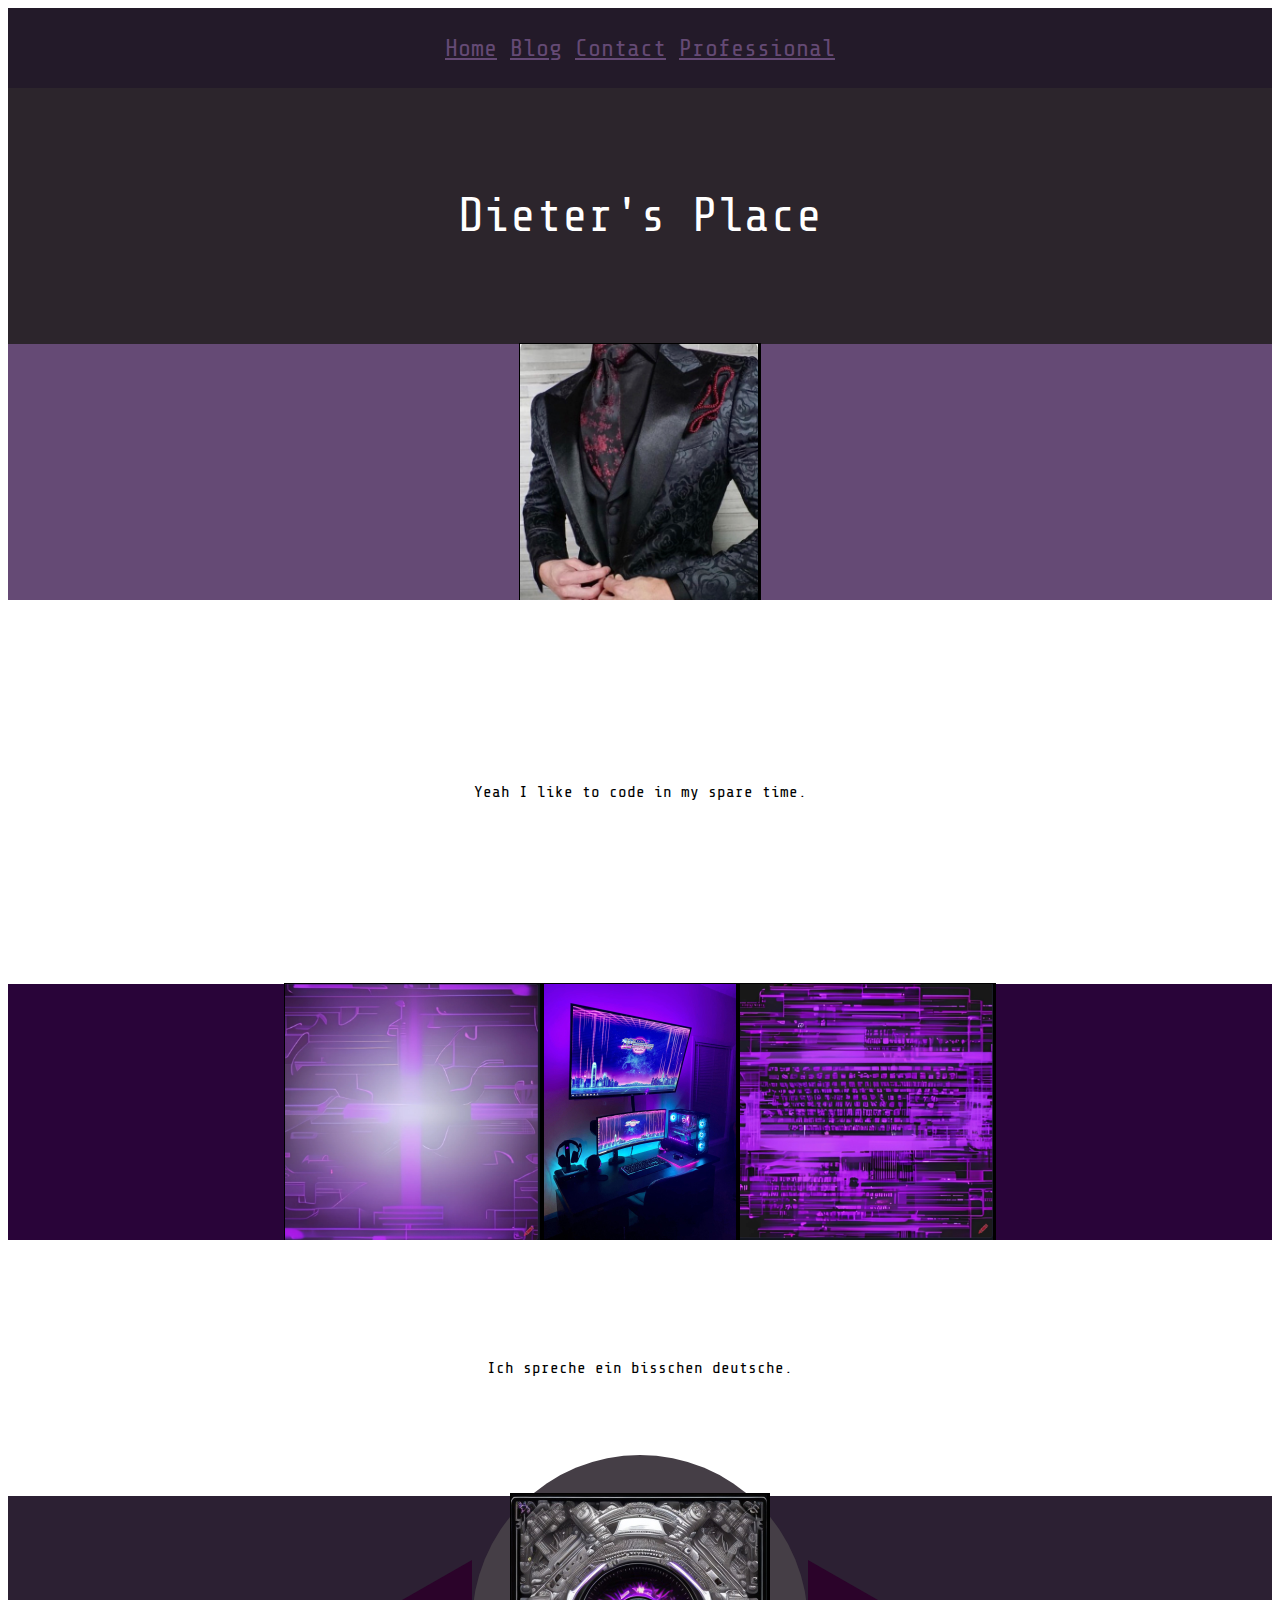
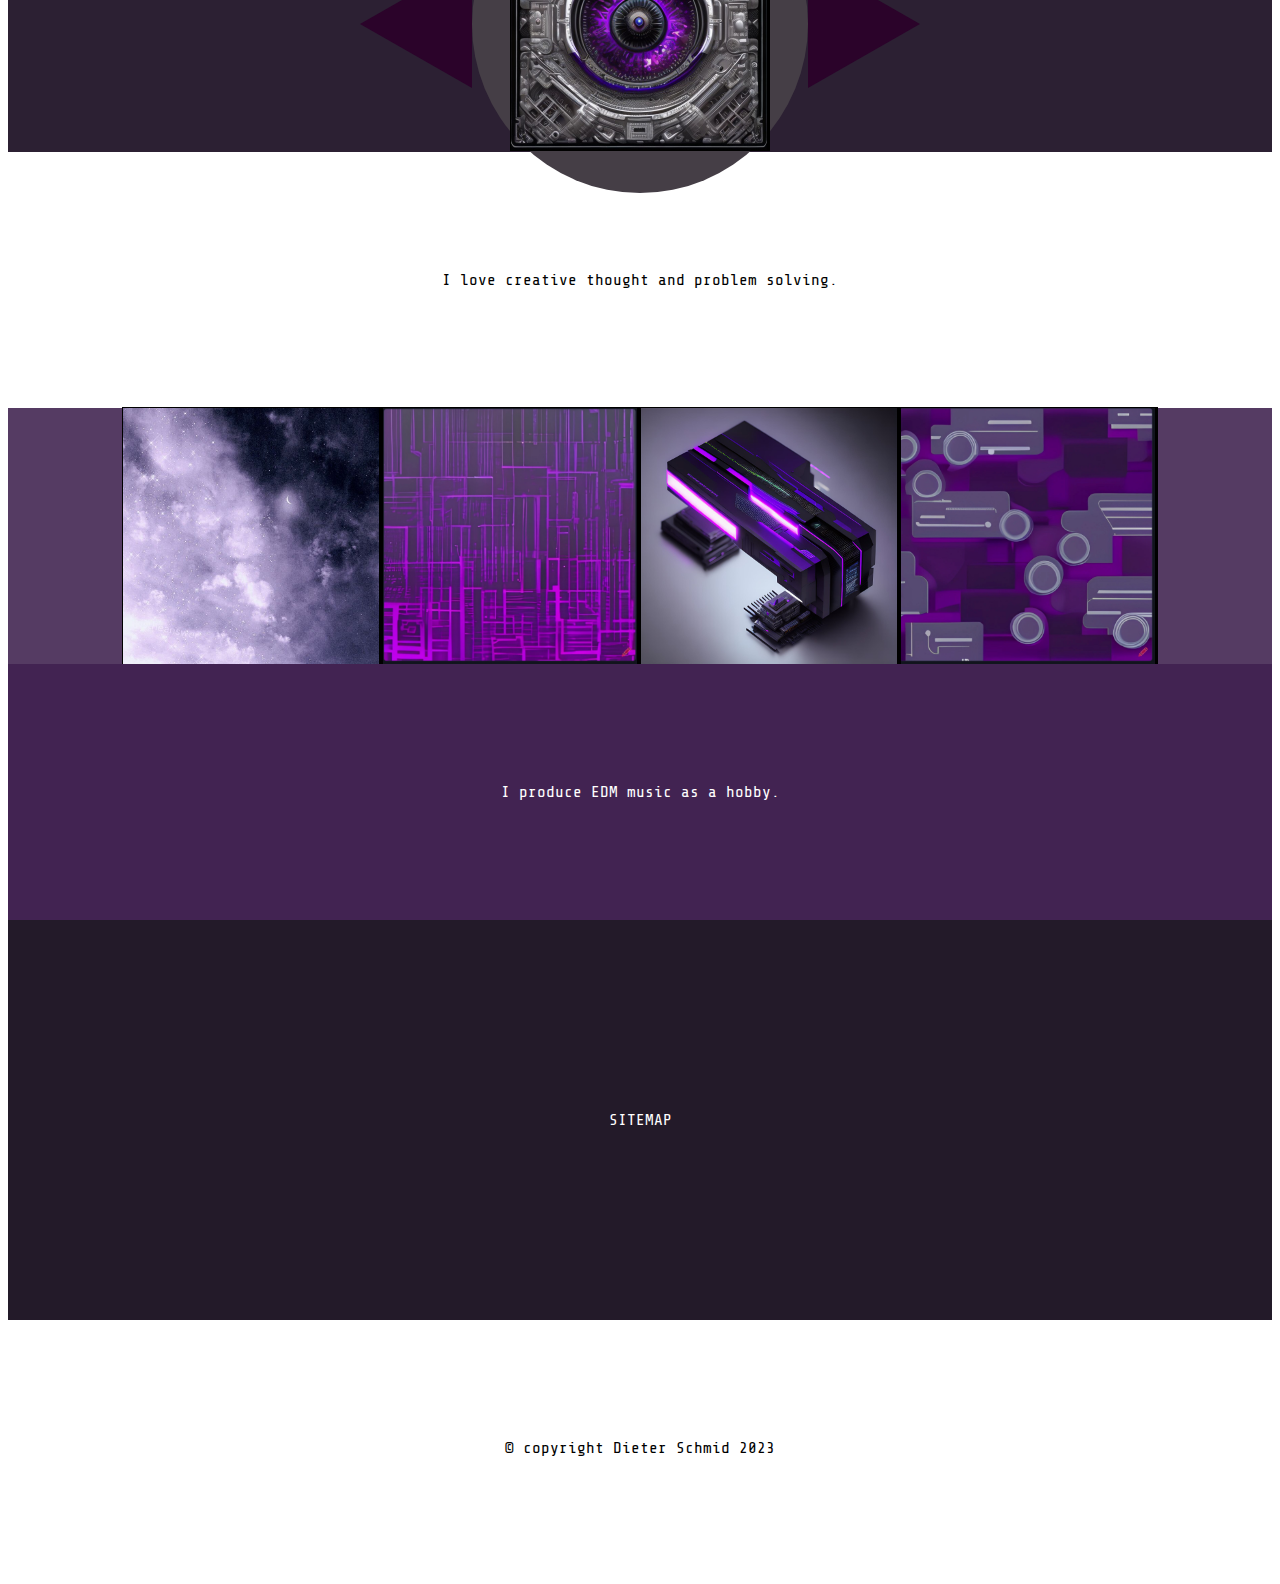
==== commit 5bd57b60: "still going" ====
--- a/index.html
+++ b/index.html
@@ -11,10 +11,10 @@
     <article>
       <nav>
         <ul class="UlistA">
-          <li class=".listA"><a href="index.html">Home</a></li>
-          <li class=".listA"><a href="#news">Blog</a></li>
-          <li class=".listA"></li><a href="contact.html">Contact</a></li>
-          <li class=".listA"><a href="#about">About</a></li>
+          <li><a href="index.html">Home</a></li>
+          <li><a href="news.html">Blog</a></li>
+          <li><a href="contact.html">Contact</a></li>
+          <li><a href="professional.html">Professional</a></li>
         </ul>
       </nav>
       <header>Dieter's Place</header>
@@ -25,9 +25,11 @@
       <section id="Text-3">
         <p>I love creative thought and problem solving.</p>
       </section>
+
       <section id="feature-1">
         <img src="Images2/suit.jpg" alt="feature-1" /><img />
       </section>
+
       <section id="feature-2">
         <!-- <div class="circle"></div> -->
         <img src="Images2/patterns6.jpg" alt="feature-2" /><img />
@@ -36,22 +38,23 @@
         <!-- <div class="circle" id="SecondCircle"></div> -->
       </section>
       <section id="feature-3">
+        <div class="triangle"></div>
         <div class="circle">
           <img src="Images/IMG_0925.JPG" alt="feature-3" /><img />
         </div>
+        <div id="SecondTri"></div>
         <!-- <img src="Images/IMG_0927.JPG" alt="feature-3" /><img /> -->
         <!-- <div class="circle"> -->
         <!-- <img src=Images/IMG_0934.JPG alt="feature-3" /><img /> -->
         <!-- </div> -->
       </section>
       <section id="feature-4">
-        <div class="triangle"></div>
         <img src="Images2/cloudy.jpeg" alt="feature-4" /><img />
         <img src="Images2/pattern.jpg" alt="feature-4" /><img />
         <img src="Images2/Fotor_AI.png" alt="feature-4" /><img />
-        <div class="triangle" id="SecondTri"></div>
+        <img src="Images2/pattern7.jpg " alt="feature-4" /><img />
       </section>
-      <footer>&copy  copyright Dieter Schmid 2023</footer>
+      <footer>&copy copyright Dieter Schmid 2023</footer>
     </article>
   </body>
 </html>
--- a/style.css
+++ b/style.css
@@ -73,13 +73,13 @@
   }
   
   #feature-2 {
-   
+     display:none;
      order: 3 ;
-    background-color: rgb(125, 124, 124);
+    background-color: rgb(41, 4, 57);
   }
   
   #feature-3 {
- 
+    display:none;
    order: 5 ;
     background-color:#2C2033;
   }
@@ -87,32 +87,32 @@
   
   #Text-1 {
     order: 2 ;
-    height: 30vw;
-    color:white;
-    background-color: #654A75;
+    height: 30vw; 
+    color:black;
+    background-color: white;
     text-align: center;
   }
   
   #Text-2 {
     
     order: 4 ;
-    color: white;
-    background-color: rgb(125, 124, 124);
+    color: black;
+    background-color:white;
     text-align: center;
   }
   
   #Text-3 {
     
     order: 6 ;
-    color: white;
-    background-color:#2C2033;
+    color: black;
+    background-color:white;
     text-align: center;
   }
   #Text-4 {
     
    order: 8 ;
     color: white;
-    background-color: #553b63;
+    background-color: #422352;
     text-align: center;
   }
   
@@ -121,10 +121,16 @@
     list-style-type: none; 
     margin: 0;
     padding: 0;
-  }
-  
+    font-size: 1.5em;
+  }
+  
+ 
+
+
+
   .listA {
-      display: inline;  
+      display: inline; 
+      
   }
 
   .listB {
@@ -135,12 +141,12 @@
     /* display:flex; */
     flex-direction:column;
    
-    line-height: 1.3;
+    
     text-align: left;
-    
-  list-style-type:lower-alpha;
-  margin: 0;
-  padding: 0;
+    font-size: 1.2em;
+  
+    margin: 0;
+    padding: 0;
   }
 
   [id^="feature-"] img{ 
@@ -154,22 +160,23 @@
     background-color: #231A29;
   }
 
-  /*.triangle{
-    border-left: 10vw solid transparent;
-    border-right: 10vw solid transparent;
-    border-bottom: 20vw solid transparent;
-    border-color:#231A29;
-    /* border-top: 10vw solid transparent; 
-    display: block;
-    transform: rotate(270deg);
-    z-index :0;
-    
-
-  }*/
-
-  #SecondTri{
-    transform: rotate(90deg);
-  }
+  .triangle {
+    width: 0;
+    height: 0;
+    border-top: 4rem solid transparent;
+    border-right: 7rem solid  #2b032a;
+    border-bottom: 4rem solid transparent;
+  }
+
+  #SecondTri {
+    width: 0;
+    height: 0;
+    border-top: 4rem solid transparent;
+    border-left: 7rem solid #2b032a;
+    border-bottom: 4rem solid transparent;
+  }
+
+ 
 
   .circle{
 
@@ -186,34 +193,34 @@
   main {order:9;}
   footer{order:10;}
   
-  /* Tablet */
-  @media only screen and (min-width: 601px) and (max-width: 960px) {
-     body > article > section >img { 
+  /* Tablet - not really needed as design is the same*/
+  /* @media only screen and (min-width: 401px) and (max-width: 960px) { */
+     /* body > article > section >img {  */
         /* width: 20%;  */
         /* height: 40vw;  */
        
-       color:black;
+       /* color:black; */
       /* margin-left: 130px ; */
-       
-     }
-
-     /* header {color:black;} */
+      
+     /* } */
+
+     /* header {color:black;}  */
    
-  }
+  /* } */
   
   /* Desktop */
-  @media only screen and (min-width: 961px) {
-    section[id^="feature-"] {
+   @media only screen and (min-width: 600px) { 
+    /* section[id^="feature-"] { */
       /* flex:1; */
-      width: 20%;
-      height:20vw;
-      flex:1;   
-     }
-  
-  
-     
-
-     header {color:black;}
+      /* width: 20%; */
+      /* height:20vw; */
+      /* flex:1;    */
+     /* } */
+  
+      
+     #feature-2{display:flex;}
+     #feature-3{display:flex;}
+     /* header {color:bwhit;} */
   
 
     section[id^="Text-"] {
@@ -228,10 +235,18 @@
       #Text-1{color:black;background-color:#ffffff;}
       #Text-2{color:black;background-color:#ffffff;}
       #Text-3{color:black;background-color:#ffffff;}
+
+     
       /* Text-4{background-color:#ffffff;} */
       /* #Text-4{background-color:#ffffff;} */
       
-    
+        [id^="feature-"] {
+        /* display: none; */
+        width: 100%;/* flex:1; */
+        height:20vw;
+        /*flex: 1;  */
+        
+       }
   
      
   
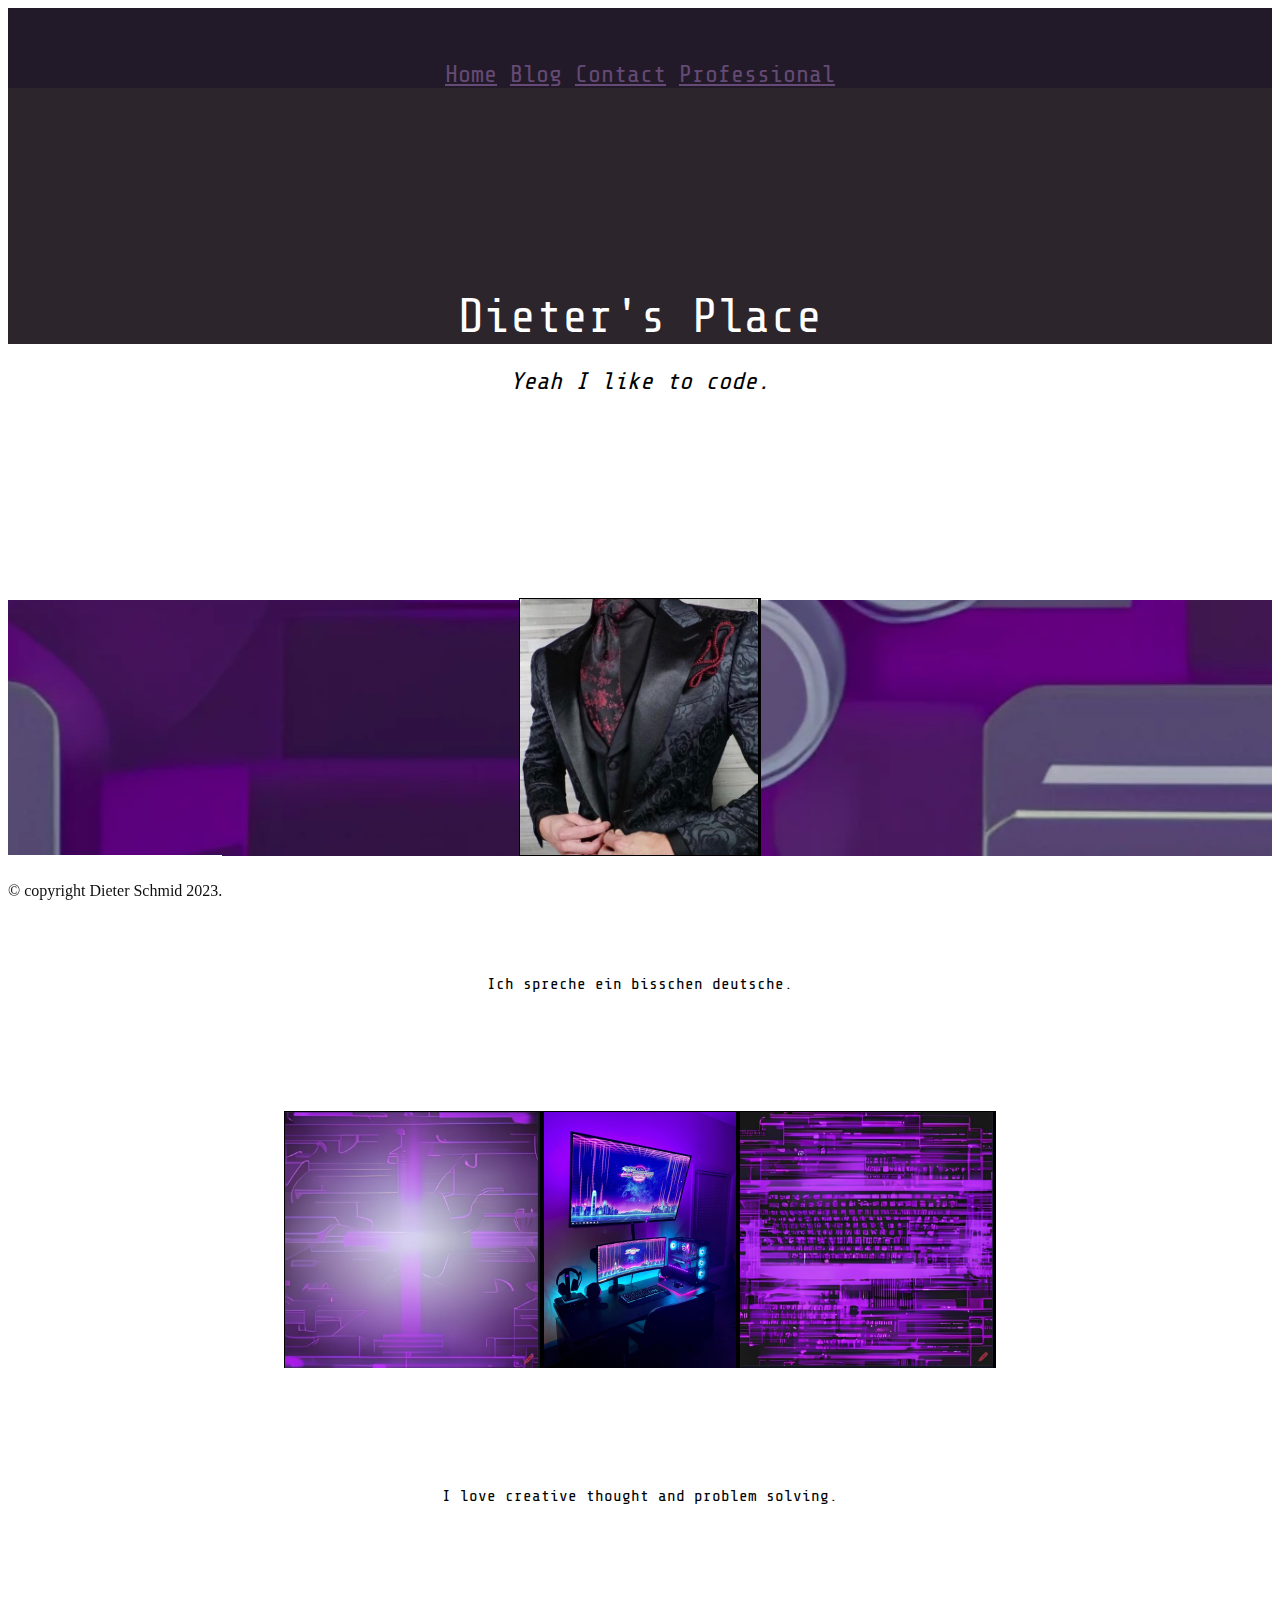
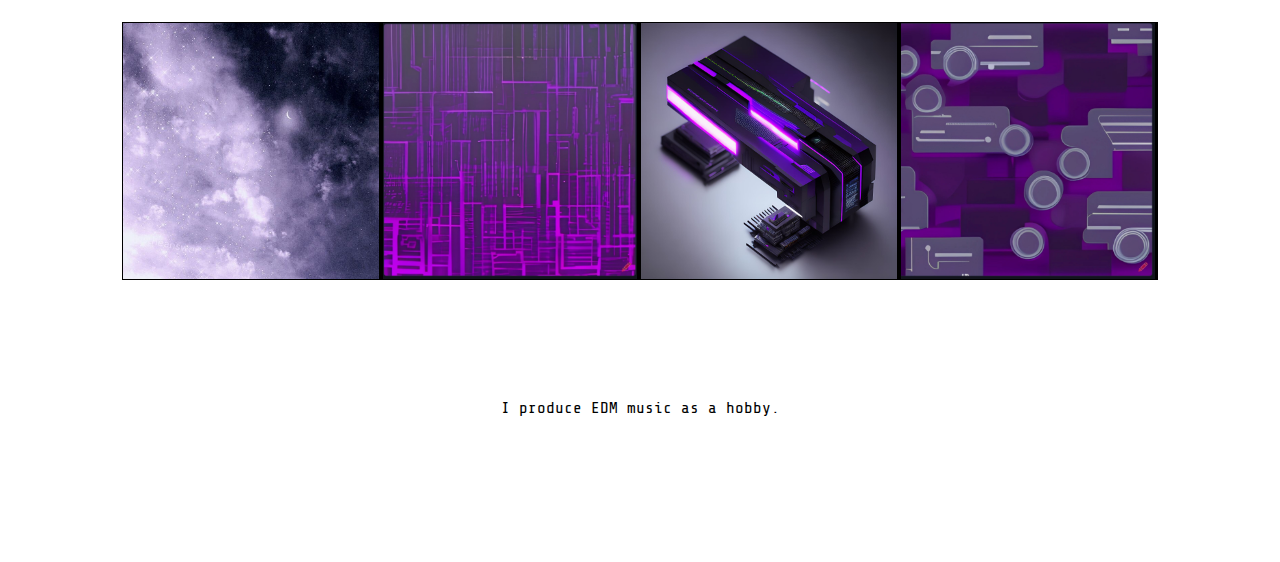
==== commit cb085dcd: "still going" ====
--- a/index.html
+++ b/index.html
@@ -20,7 +20,9 @@
       <header>Dieter's Place</header>
       <main>SITEMAP</main>
       <section id="Text-4">I produce EDM music as a hobby.</section>
-      <section id="Text-1">Yeah I like to code in my spare time.</section>
+      <section id="Text-1">
+        <p id="yeah"><em>Yeah I like to code.</em></p>
+      </section>
       <section id="Text-2">Ich spreche ein bisschen deutsche.</section>
       <section id="Text-3">
         <p>I love creative thought and problem solving.</p>
@@ -32,17 +34,19 @@
 
       <section id="feature-2">
         <!-- <div class="circle"></div> -->
+        <!-- <div class="triangle"></div> -->
+        <!-- <div class="circle"> -->
+        <img src="Images2/suit.jpg" alt="feature-1" /><img />
+        <!-- </div> -->
+        <!-- <div id="SecondTri"></div> -->
+
+        <!-- <div class="circle" id="SecondCircle"></div> -->
+      </section>
+      <section id="feature-3">
         <img src="Images2/patterns6.jpg" alt="feature-2" /><img />
         <img src="Images2/gaming2.jpeg" alt="feature-2" /><img />
         <img src="Images2/patterns4.jpg" alt="feature-2" /><img />
-        <!-- <div class="circle" id="SecondCircle"></div> -->
-      </section>
-      <section id="feature-3">
-        <div class="triangle"></div>
-        <div class="circle">
-          <img src="Images/IMG_0925.JPG" alt="feature-3" /><img />
-        </div>
-        <div id="SecondTri"></div>
+
         <!-- <img src="Images/IMG_0927.JPG" alt="feature-3" /><img /> -->
         <!-- <div class="circle"> -->
         <!-- <img src=Images/IMG_0934.JPG alt="feature-3" /><img /> -->
@@ -54,7 +58,7 @@
         <img src="Images2/Fotor_AI.png" alt="feature-4" /><img />
         <img src="Images2/pattern7.jpg " alt="feature-4" /><img />
       </section>
-      <footer>&copy copyright Dieter Schmid 2023</footer>
     </article>
   </body>
+  <footer>&copy copyright Dieter Schmid 2023.</footer>
 </html>
--- a/style.css
+++ b/style.css
@@ -11,7 +11,7 @@
     height: 20vw;
     display: flex;
     justify-content: center;
-    align-items: center;
+    align-items: flex-end; 
     font-size: 1rem;
     font-family: 'Share Tech Mono', monospace;
     color: rgb(0, 0, 0);
@@ -28,7 +28,8 @@
     background-color: #231A29;
     height: 80px;
      
-    
+ 
+   
 
   }
   nav a {
@@ -47,8 +48,20 @@
     display: inline;
   }
 
+  footer {
+    display:flex;
+    text-align:left;
+    position: fixed;
+    bottom: 0px;
+    height:5%;
+    align-items: flex-end; 
+    color: rgb(16, 15, 15);
+    background: #ffffff;
+  }
+
 
   header {
+    
     background-color: rgb(44, 37, 44);
     font-size:3em;
     color: white;
@@ -56,64 +69,84 @@
   }
   
   main {
-    background-color: #231A29;
-    height: 400px;
+    /* display:none; */
+    /* background-color: #231A29;  */
+    height: 100%;
     color: white;
   }
   
   #feature-4 {
+    /* align-items:flex-end; */
    order: 7; 
-    background-color: #553b63;
+    /* background-color: #553b63; */
   }
   
   #feature-1 {
-    
+    display:none;
+    background: lightblue url("Images2/patterns4.jpg") no-repeat fixed center; 
     order: 1 ;
-    background-color: #654A75;
+    /* background-color: #654A75; */
   }
   
   #feature-2 {
-     display:none;
+    display:none;
+     background-color: white;
      order: 3 ;
-    background-color: rgb(41, 4, 57);
+     background: purple url("Images2/pattern7.jpg") no-repeat fixed center; 
+    /* background-color: rgb(41, 4, 57);  */
   }
   
   #feature-3 {
+    
+    /* background: lightblue url("Images2/pattern7.jpg") no-repeat fixed center;  */
     display:none;
    order: 5 ;
-    background-color:#2C2033;
-  }
+    /* background-color:#2C2033;  */
+  }
+ 
+
   
   
   #Text-1 {
+     flex-direction:column; 
+    justify-content: flex-start;
+    align-items:center;
+    /* flex-wrap:wrap;  */
     order: 2 ;
-    height: 30vw; 
+    font-size: 1.5em;
+     /* height: 20vw;   */
+     /* margin:2.5em; */
     color:black;
     background-color: white;
-    text-align: center;
+   
   }
   
   #Text-2 {
-    
+    display:none;
+    justify-content: baseline;
+    align-items: Top;
     order: 4 ;
     color: black;
     background-color:white;
-    text-align: center;
+   
   }
   
   #Text-3 {
-    
+    display:none;
+    /* justify-content: baseline; */
+    /* align-items: left; */
+    vertical-align:text-top;
     order: 6 ;
     color: black;
     background-color:white;
-    text-align: center;
+   
   }
   #Text-4 {
-    
+    display:none;
    order: 8 ;
     color: white;
     background-color: #422352;
-    text-align: center;
+   
   }
   
   .UlistA {
@@ -125,28 +158,52 @@
   }
   
  
-
-
-
+  #resume{
+    text-decoration: none;
+    color:#8646ac;
+  }
+
+  #resume:hover {
+    text-decoration: none;
+    color:#654A75;
+  }
+  #resume:visited{
+    text-decoration: none;
+    color:#2C2033
+  }
+  #resume:active{
+    text-decoration: none;
+    color:#451e5c
+  }
   .listA {
       display: inline; 
       
   }
 
   .listB {
-    display: block;  
+    display: inline-block; 
+    font-size: .8em; 
    }
 
+   .listB img{
+    display: block; 
+    
+   }
+
+   .listC {
+    display: block; 
+    font-size: 1.5em; 
+   }
+
   .UlistB {
-    /* display:flex; */
-    flex-direction:column;
-   
-    
-    text-align: left;
-    font-size: 1.2em;
-  
-    margin: 0;
-    padding: 0;
+    
+     /* flex-direction:column;  */
+    
+    
+    text-align:left;
+    
+    margin:1em;
+    padding: 0em;
   }
 
   [id^="feature-"] img{ 
@@ -157,23 +214,25 @@
   }
 
   img{
-    background-color: #231A29;
+    /* background-color: #231A29; */
   }
 
   .triangle {
     width: 0;
     height: 0;
-    border-top: 4rem solid transparent;
+    border-top: 3rem solid transparent;
     border-right: 7rem solid  #2b032a;
-    border-bottom: 4rem solid transparent;
+    border-bottom: 3rem solid transparent;
+    
   }
 
   #SecondTri {
     width: 0;
     height: 0;
-    border-top: 4rem solid transparent;
+    border-top: 3rem solid transparent;
     border-left: 7rem solid #2b032a;
-    border-bottom: 4rem solid transparent;
+    border-bottom: 3rem solid transparent;
+   
   }
 
  
@@ -182,13 +241,17 @@
 
     position:relative;
     border-radius: 50%;
-    border: 3vw solid transparent;
+    border: 2vw solid transparent;
     background: rgb(69, 62, 70);
     z-index:11;
+    /* background: lightblue url("Images/IMG_0934.JPG") no-repeat fixed center;  */
 sf
   }
 
-  
+  .circle img{
+   height:6rem;
+   
+  }
   
   main {order:9;}
   footer{order:10;}
@@ -219,7 +282,7 @@
   
       
      #feature-2{display:flex;}
-     #feature-3{display:flex;}
+     #feature-3{display:flex;align-items:center;}
      /* header {color:bwhit;} */
   
 
@@ -232,10 +295,10 @@
         color:black;
        }
      
-      #Text-1{color:black;background-color:#ffffff;}
-      #Text-2{color:black;background-color:#ffffff;}
-      #Text-3{color:black;background-color:#ffffff;}
-
+      #Text-1{display:flex;color:black;background-color:#ffffff;}
+      #Text-2{display:flex;align-items:center;color:black;background-color:#ffffff;}
+      #Text-3{display:flex;align-items:center;color:black;background-color:#ffffff;}
+      #Text-4{display:flex;align-items:center;color:black;background-color:#ffffff;}
      
       /* Text-4{background-color:#ffffff;} */
       /* #Text-4{background-color:#ffffff;} */
